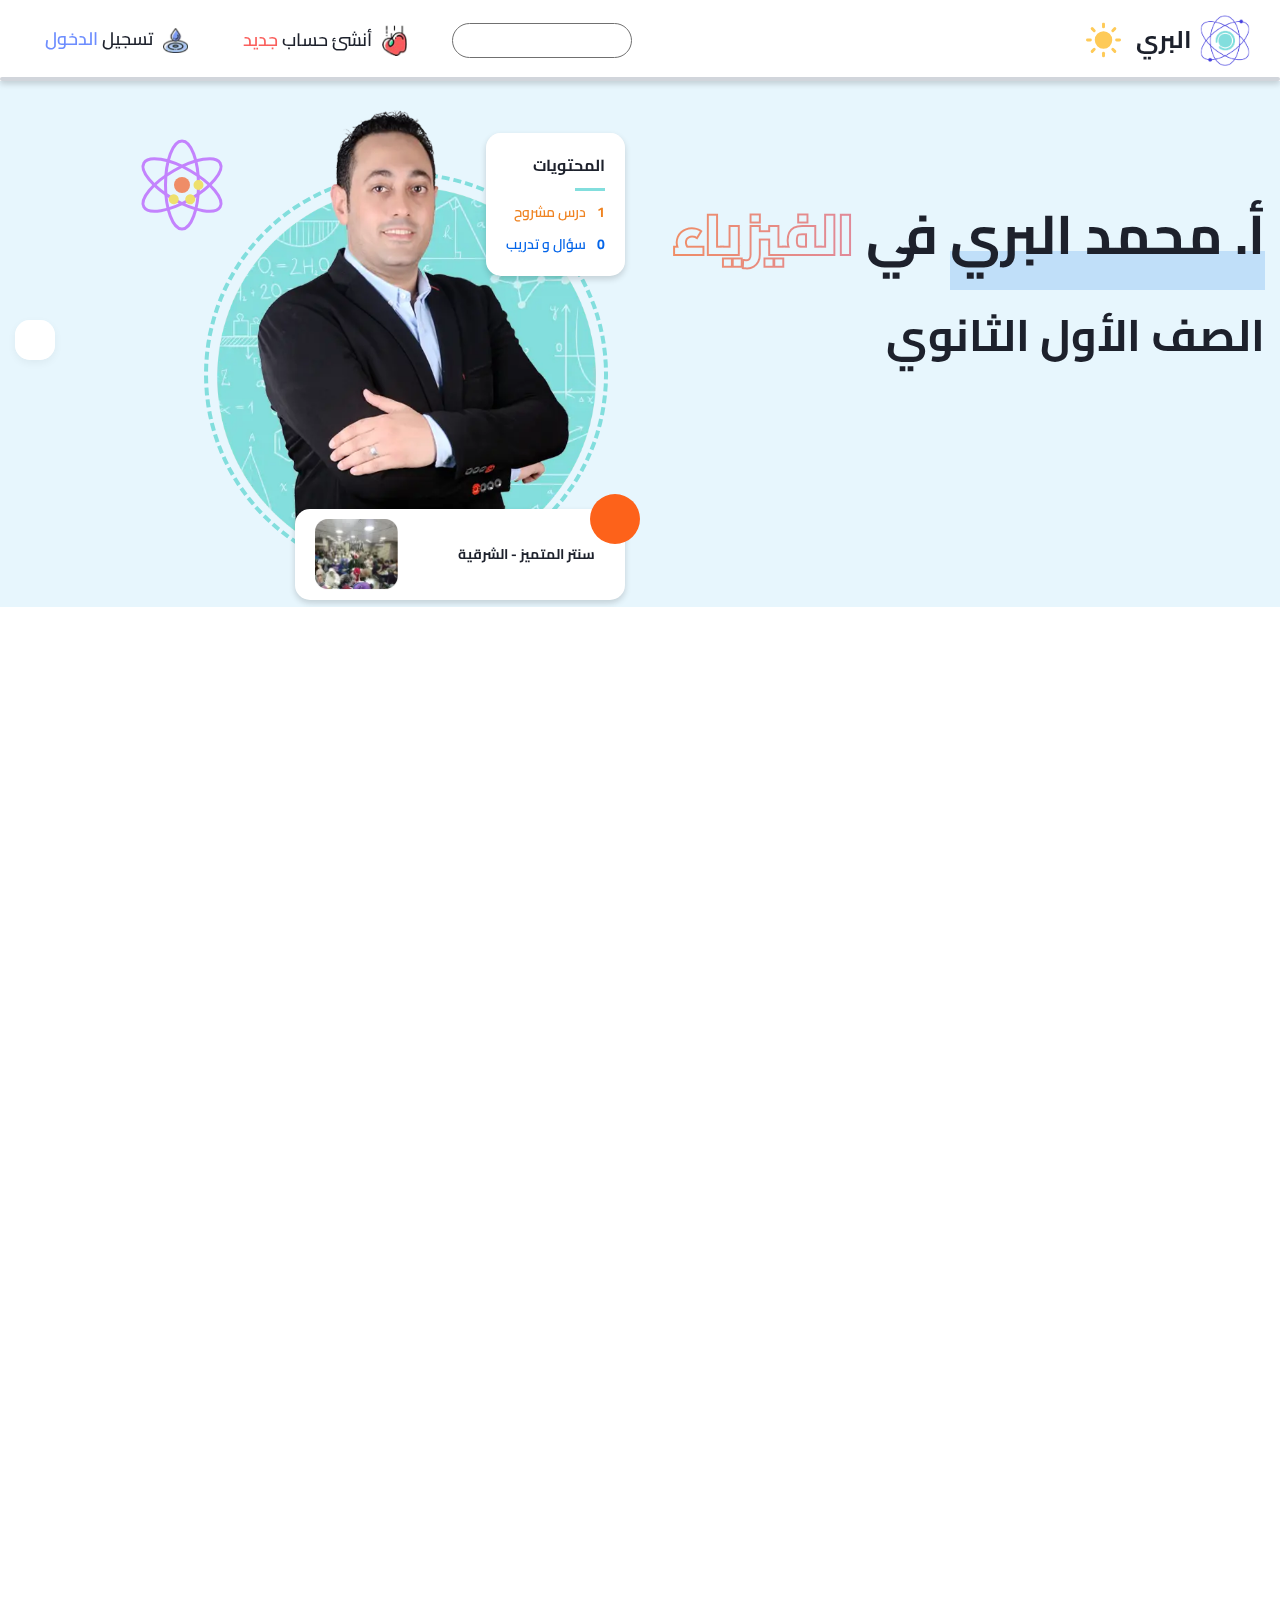
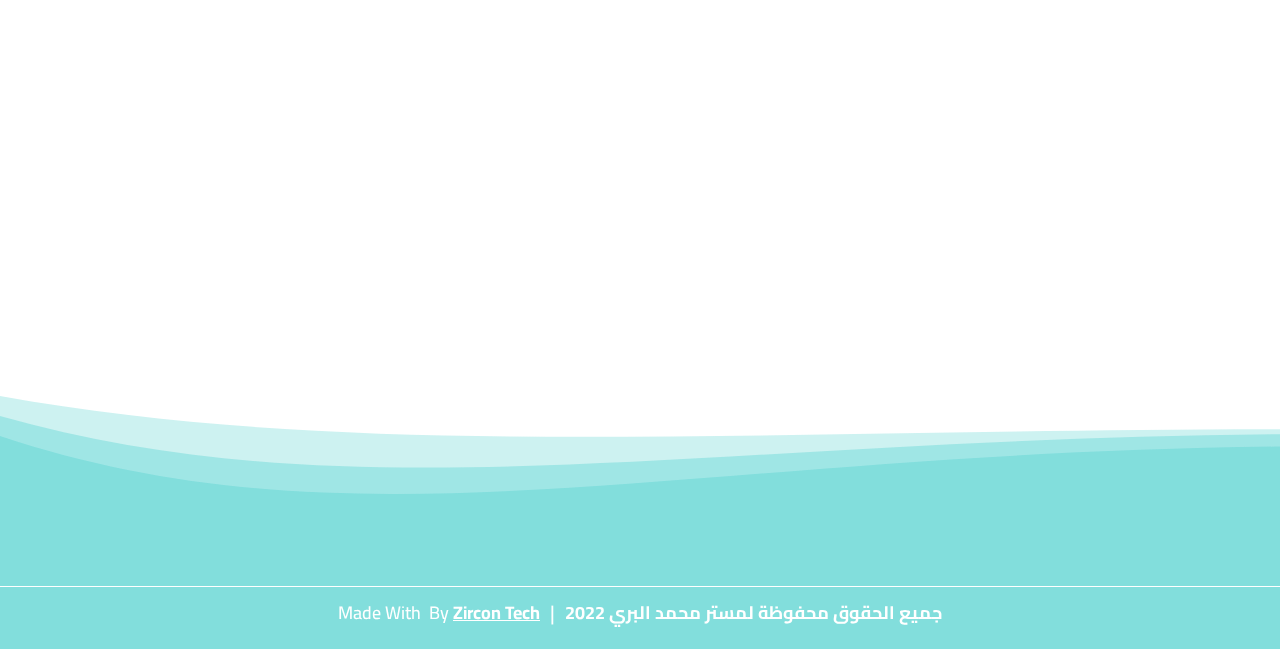
==== index.html @ 5af10a44 "Add files via upload" ====
<!DOCTYPE html>
<html lang="ar">


<!-- Mirrored from mr-elberry.com/ by HTTrack Website Copier/3.x [XR&CO'2014], Tue, 27 Feb 2024 19:10:31 GMT -->
<!-- Added by HTTrack --><meta http-equiv="content-type" content="text/html;charset=UTF-8" /><!-- /Added by HTTrack -->
<head>
    <meta name="csrf-token" content="D1FBYOeXcJg4wmIIkNykK0oqMP6Y32sp4OjneevO">
    <meta charset="UTF-8">
    <meta http-equiv="X-UA-Compatible" content="IE=edge">
        <meta name="keywords"
          content="أستاذ محمد البري, أ/ محمد البري, محمد البري, الصف الثالث الثانوي, الصف الثاني الثانوي, الصف الأول الثانوي, ثانوية عامة, فيزياء الثانوية عامة">
    <meta name="description" content="منصة أستاذ محمد البري لتدريس منهج الفيزياء للصفوف الثانوية العامة">
    <meta name="author" content="Developed and Designed By Zircon Tech 2022">
    <meta name="viewport" content="width=device-width, initial-scale=1.0">
    <link rel="apple-touch-icon" sizes="180x180" href="faveicon/apple-touch-icon.png">
    <link rel="icon" type="image/png" sizes="32x32" href="faveicon/favicon-32x32.png">
    <link rel="icon" type="image/png" sizes="16x16" href="faveicon/favicon-16x16.png">
    <link rel="manifest" href="faveicon/site.html">
    <title>أ/ محمد البري</title>


    <link href="https://fonts.googleapis.com/css2?family=Cairo:wght@300;400;500;600;700;900&amp;display=swap"
          rel="stylesheet">

    


    <link rel="stylesheet" href="css/bootstrap-rtl.min.css">
    <link rel="stylesheet" href="css/sal.css">
    <script>
    APP_URL = "index.html";
    ASSET_URL = "index.html"
</script>

        
    <link rel="stylesheet" href="css/swiper.bundle.min.css">
    
    <link rel="stylesheet" href="css/home.css" class="rel">
    <link rel="stylesheet" href="css/home-responsive.css" class="rel">

    <link rel="stylesheet" href="css/nav.css">


</head>

<body>
<input type="hidden" name="token" id="csrf_token" value="D1FBYOeXcJg4wmIIkNykK0oqMP6Y32sp4OjneevO">
<div class="preloader">
    <div class="atom">
        <div class="electron"></div>
        <div class="electron-alpha"></div>
        <div class="electron-omega"></div>
    </div>
</div>
<nav class="myNav">
    <div class="navProgress">
        <span class='navProgChild'></span>
    </div>
    <div class="customeContainer">
        <div class="right">
            <a href="index.html">
                <div class=" navAtom">
                    <img src="imgs/logoAtom.png" alt="">


                </div>
            </a>
            <a href="index.html">
                <div class="logoBrand">البري</div>
            </a>
            <div class="sunMoon">
                <div class="sun activeSvg">
                    <svg xmlns="http://www.w3.org/2000/svg" viewBox="0 0 24 24" fill="none" stroke="currentColor"
                        stroke-width="2" stroke-linecap="round" stroke-linejoin="round">
                        <circle fill="#FECA57" cx="12" cy="12" r="5" />
                        <g stroke="currentColor">
                            <line x1="12" y1="1" x2="12" y2="3" />
                            <line x1="12" y1="21" x2="12" y2="23" />
                            <line x1="4.22" y1="4.22" x2="5.64" y2="5.64" />
                            <line x1="18.36" y1="18.36" x2="19.78" y2="19.78" />
                            <line x1="1" y1="12" x2="3" y2="12" />
                            <line x1="21" y1="12" x2="23" y2="12" />
                            <line x1="4.22" y1="19.78" x2="5.64" y2="18.36" />
                            <line x1="18.36" y1="5.64" x2="19.78" y2="4.22" />
                        </g>
                    </svg>
                </div>
                <div class="moon">
                    <svg xmlns="http://www.w3.org/2000/svg" viewBox="0 0 24 24" fill="none" stroke="#4FB8E2"
                        stroke-width="2" stroke-linecap="round" stroke-linejoin="round">
                        <mask id="mask">
                            <rect x="0" y="0" width="100%" height="100%" fill="white" />
                            <circle cx="12" cy="4" r="9" fill="black" />
                        </mask>
                        <circle fill="#4FB8E2" cx="12" cy="12" r="9" mask="url(#mask)" />

                    </svg>
                </div>

            </div>
        </div>
        <div class='bigLeft '>
            <button class='toggleBarBtn'>
                <span class='topLine'></span>
                <span class='middleLine'></span>
                <span class='bottomLine'></span>

            </button>
            <div class="left ">
                                    <form class="search mainSearch" action="https://mr-elberry.com/search">
                        <input type="search" name="q" value="">
                        <span><i class="fa-solid fa-magnifying-glass"></i></span>
                    </form>
                    <div class="register">
                        <div class="signup">
                            <a href="register.html" class="regItem">
                                <span class="line"></span>
                                <span class="line"></span>
                                <span class="line"></span>
                                <span class="line"></span>
                                <span class="regIcon">
                                    <img src="imgs/apple.png" alt="">
                                </span>
                                <span class="regType">
                                    أنشئ حساب <span class='d-redColor'>جديد</span>
                                </span>
                            </a>
                        </div>
                        <div class="login">
                            <a href="login.html" class="regItem">
                                <span class="line"></span>
                                <span class="line"></span>
                                <span class="line"></span>
                                <span class="line"></span>
                                <span class="regIcon">
                                    <img src="imgs/drop.png" alt="">
                                </span>
                                <span class="regType">
                                    تسجيل <span class='d-blueColor'>الدخول</span>
                                </span>
                            </a>
                        </div>
                    </div>
                
            </div>
        </div>
    </div>
</nav>
<script>
    window.addEventListener("load", function() {
        setTimeout(function() {
            document.getElementsByClassName("preloader")[0].style.opacity = "0";
            document.getElementsByClassName("preloader")[0].style.zIndex = "-1";
        }, 0);
    });
</script>
    <header class="">
        <div class="container">
            <div class="row">
                <div class="col-lg-6 headerRightSide">
                    <div class="teacherContent ">
                        <h1 class="bigHeading" data-sal="slide-left" data-sal-delay="0" data-sal-easing="ease-out-back"
                            data-sal-duration="1800">
                            <span class="customeSquareLine t-name">أ. محمد البري</span>
                            في
                            <span class="headingSubject">الفيزياء</span>
                        </h1>
                        <div class="swiper headerGrdeSwiper" data-sal="slide-left" data-sal-delay="0"
                             data-sal-easing="ease-out-back" data-sal-duration="1800">
                            <div class="swiper-wrapper ">
                                                                    <div class="swiper-slide">
                                        <span class="headerGrade">الصف الأول الثانوي</span>
                                    </div>
                                                                    <div class="swiper-slide">
                                        <span class="headerGrade">الصف الثاني الثانوي</span>
                                    </div>
                                                                    <div class="swiper-slide">
                                        <span class="headerGrade">الصف الثالث الثانوي</span>
                                    </div>
                                                            </div>
                        </div>
                        <div class="headerIcons
                        " data-sal="slide-left" data-sal-delay="0"
                             data-sal-easing="ease-out-back" data-sal-duration="1800">
                            <a class="facebook" href='https://www.facebook.com/mohamedelberry2023/'><i
                                    class="fa-brands fa-facebook-f"></i></a>
                            <a class="youtube" href='https://youtube.com/channel/UCzcG54DUDzBqiJfXaJx9ocg'><i
                                    class="fa-brands fa-youtube"></i></a>
                            <a class="telegram" href='https://t.me/mrmohamedelberry'><i
                                    class="fa-brands fa-telegram"></i></a>
                        </div>
                    </div>
                </div>
                <div class="col-lg-6 headerLeftSide">
                    <div class="teacherAbout">
                        <div class="headerImage  " data-sal="slide-right" data-sal-delay="0"
                             data-sal-easing="ease-out-back"
                             data-sal-duration="1800">
                            <img class="ontop" src="imgs/elbirry.webp" alt="">
                        </div>
                        <div class="headerAtom  " data-sal="slide-right" data-sal-delay="0"
                             data-sal-easing="ease-out-back"
                             data-sal-duration="1800">
                            <div class="svg-container ">
                                <svg xmlns="http://www.w3.org/2000/svg" xmlns:xlink="http://www.w3.org/1999/xlink"
                                     class=' ' viewBox="50 50 300 300">
                                    <defs>
                                        <symbol id="e">
                                            <ellipse cx="200" cy="200" rx="33" ry="88"
                                                     fill="none" stroke="inherit"/>
                                        </symbol>
                                    </defs>
                                    <use id="orbit-1" xlink:href="#e"/>
                                    <use id="orbit-2" xlink:href="#e" transform="rotate(60 200 200)"/>
                                    <use id="orbit-3" xlink:href="#e" transform="rotate(120 200 200)"/>

                                    <use id="electron-1" xlink:href="#e"/>
                                    <use id="electron-2" xlink:href="#e" transform="rotate(60 200 200)"/>
                                    <use id="electron-3" xlink:href="#e" transform="rotate(120 200 200)"/>

                                    <circle id="nucleus" fill="#ef8d67" cx="200" cy="200" r="16"/>
                                </svg>
                            </div>
                        </div>
                        <div class="headerContents  " data-sal="slide-down" data-sal-delay="0"
                             data-sal-easing="ease-out-back" data-sal-duration="1800">

                            <h3 class="contentsHeading">المحتويات</h3>
                            <div class="headingLessonsParent">
                                <span class="numOfLesson contentNum">1</span>
                                <span>درس مشروح</span>
                            </div>
                            <div class="headingQuestionsParent">
                                <span class="numOfQuestion contentNum">0</span>
                                <span>سؤال و تدريب</span>
                            </div>
                        </div>
                        <div class="headerTestimonial" data-sal="slide-right" data-sal-delay="0"
                             data-sal-easing="ease-out-back" data-sal-duration="1800">
                            <div class="swiper headerTestimonialSwiper">
                                <div class="swiper-wrapper">
                                    
                                </div>
                            </div>
                        </div>
                        <div class="headerLocation  " data-sal="slide-right" data-sal-delay="0"
                             data-sal-easing="ease-out-back" data-sal-duration="1800">
                            <span class="h-l-icon">
                                <i class="fa-solid fa-map-location-dot"></i>
                            </span>
                            <div class="swiper headerLocationSwiper">
                                <div class="swiper-wrapper">
                                                                            
                                        <a class="h-l-item swiper-slide" href='#'>
                                            <div class="h-l-content">
                                                <h3 class="h-l-heading">سنتر المتميز -
                                                    الشرقية</h3>
                                            </div>
                                            <div class="h-l-image">
                                                <img src="imgs/center1.webp" alt="">
                                            </div>
                                        </a>
                                                                            
                                        <a class="h-l-item swiper-slide" href='#'>
                                            <div class="h-l-content">
                                                <h3 class="h-l-heading">سنتر الأوائل -
                                                    الشرقية</h3>
                                            </div>
                                            <div class="h-l-image">
                                                <img src="imgs/center1.webp" alt="">
                                            </div>
                                        </a>
                                                                            
                                        <a class="h-l-item swiper-slide" href='#'>
                                            <div class="h-l-content">
                                                <h3 class="h-l-heading">سنتر الأكاديمية -
                                                    الشرقية</h3>
                                            </div>
                                            <div class="h-l-image">
                                                <img src="imgs/center1.webp" alt="">
                                            </div>
                                        </a>
                                                                    </div>
                            </div>
                        </div>
                    </div>
                </div>
            </div>
        </div>
    </header>
    <div class="paper">
    </div>
    <section class="levels">
        <div class="container">
            <div class="row">
                <div class="col-md-4 col-sm-6 levelItemParent">
                    <a class="levelItem  " href="subjects/subject10.html">
                        <div class="l-image  " data-sal="slide-left" data-sal-delay="0" data-sal-easing="ease-out-back"
                             data-sal-duration="1800">
                            <img src="imgs/physics1.webp" class='' alt="">
                        </div>
                        <div class="l-content " data-sal="slide-left" data-sal-delay="0" data-sal-easing="ease-out-back"
                             data-sal-duration="1800">
                            <h4>الصف <span class="d-redColor">الأول الثانوي</span></h4>
                        </div>
                    </a>
                </div>
                <div class="col-md-4 col-sm-6 levelItemParent">
                    <a class="levelItem " href="subjects/subject11.html">
                        <div class="l-image " data-sal="slide-right" data-sal-delay="0" data-sal-easing="ease-out-back"
                             data-sal-duration="1800">
                            <img src="imgs/physics2.webp" class='' alt="">
                        </div>
                        <div class="l-content " data-sal="slide-left" data-sal-delay="0" data-sal-easing="ease-out-back"
                             data-sal-duration="1800">
                            <h4>الصف <span class="d-blueColor">الثاني الثانوي</span></h4>
                        </div>
                    </a>
                </div>
                <div class="col-md-4 col-sm-6 levelItemParent">
                    <a class="levelItem  " href="subjects/subject12.html">
                        <div class="l-image " data-sal="slide-left" data-sal-delay="0" data-sal-easing="ease-out-back"
                             data-sal-duration="1800">
                            <img src="imgs/physics3.webp" class='' alt="">
                        </div>
                        <div class="l-content " data-sal="slide-left" data-sal-delay="0" data-sal-easing="ease-out-back"
                             data-sal-duration="1800">
                            <h4>الصف <span class="d-yellowColor">الثالث الثانوي</span></h4>
                        </div>
                    </a>
                </div>
            </div>
        </div>
    </section>
    <div class="paper2">
    </div>
    <section class="latestMonths">
        <div class="container">
            <div class="monthsHeading  ">
                <h2 class="customeSquareLine" data-sal="slide-up" data-sal-delay="0" data-sal-easing="ease-out-back"
                    data-sal-duration="1800">أخر الشهور لجميع المراحل</h2>
                <p class="monthsText" data-sal="slide-up" data-sal-delay="0" data-sal-easing="ease-out-up"
                   data-sal-duration="1800">جميع الأشهر الدراسية لمراحل الثانوية العامة</p>
            </div>
            <div class="row text-center" style='overflow:hidden'>
                                                                                                        <div class="col-lg-3 col-sm-6  _fromRight" data-sal="fade"
                                 data-sal-delay="0" data-sal-easing="ease-out-back" data-sal-duration="1800">
                                <a class="latestCard grade3"
                                   href='lectures/albab-alaol.html'>
                                    <div class="cardGrade">
                                        الصف الثالث الثانوي
                                    </div>
                                    <div class="image">
                                        <img src="storage/ahmedaymantarboush/lectures/3RqNoPhuQ6VzhZanzuaDVOChHaeRTM1QIDwnYXG2.png" alt="">
                                    </div>
                                    <div class="content">
                                        <div class="lessonsCount">
                                            <span class='cardIcon'><i class="fa-solid fa-book"></i></span>
                                            <span class='cardLessonsCount'>0 درس</span>
                                        </div>
                                        <h3 class="monthName">الباب الاول</h3>
                                        <div class="details">
                                            <div class="detailItem">
                                                <span class='cardPrice'>100</span>
                                                <span>ج.م</span>
                                            </div>
                                            <div class="detailItem users">
                                                <span><i class="fa-solid fa-user"></i></span>
                                                <span>0</span>
                                            </div>
                                        </div>
                                    </div>
                                </a>
                            </div>
                                                                                                <div class="col-lg-3 col-sm-6  _fromDown" data-sal="fade"
                                 data-sal-delay="0" data-sal-easing="ease-out-back" data-sal-duration="1800">
                                <a class="latestCard grade1"
                                   href='lectures/fydyo-tasysy-lgmyaa-alsfof-alaol-althanoy-althoylat-alsygh-almaayary.html'>
                                    <div class="cardGrade">
                                        الصف الأول الثانوي
                                    </div>
                                    <div class="image">
                                        <img src="admin/assets/imgs/lecture-holder.png" alt="">
                                    </div>
                                    <div class="content">
                                        <div class="lessonsCount">
                                            <span class='cardIcon'><i class="fa-solid fa-book"></i></span>
                                            <span class='cardLessonsCount'>0 درس</span>
                                        </div>
                                        <h3 class="monthName">فيديو تأسيسي لجميع الصفوف</h3>
                                        <div class="details">
                                            <div class="detailItem">
                                                <span class='cardPrice'>0</span>
                                                <span>ج.م</span>
                                            </div>
                                            <div class="detailItem users">
                                                <span><i class="fa-solid fa-user"></i></span>
                                                <span>12</span>
                                            </div>
                                        </div>
                                    </div>
                                </a>
                            </div>
                                                                                                <div class="col-lg-3 col-sm-6  _fromUp" data-sal="fade"
                                 data-sal-delay="0" data-sal-easing="ease-out-back" data-sal-duration="1800">
                                <a class="latestCard grade1"
                                   href='lectures/shrh-aldrs-alaol-alkyas-alfyzyayy-alkyas-alfyzyayy-althoylat-alsygh-almaayary.html'>
                                    <div class="cardGrade">
                                        الصف الأول الثانوي
                                    </div>
                                    <div class="image">
                                        <img src="admin/assets/imgs/lecture-holder.png" alt="">
                                    </div>
                                    <div class="content">
                                        <div class="lessonsCount">
                                            <span class='cardIcon'><i class="fa-solid fa-book"></i></span>
                                            <span class='cardLessonsCount'>0 درس</span>
                                        </div>
                                        <h3 class="monthName">شرح الدرس الأول (القياس الفيزيائي)</h3>
                                        <div class="details">
                                            <div class="detailItem">
                                                <span class='cardPrice'>0</span>
                                                <span>ج.م</span>
                                            </div>
                                            <div class="detailItem users">
                                                <span><i class="fa-solid fa-user"></i></span>
                                                <span>5</span>
                                            </div>
                                        </div>
                                    </div>
                                </a>
                            </div>
                                                                                                <div class="col-lg-3 col-sm-6  _fromLeft" data-sal="fade"
                                 data-sal-delay="0" data-sal-easing="ease-out-back" data-sal-duration="1800">
                                <a class="latestCard grade1"
                                   href='lectures/hl-shhr-aghsts-mn-ktab-thyta-fy-alfyzyaaa-albry-alfyzyaaa-bbsat-adoat-alkyas-ohdat-alkyas-alkmyat-al.html'>
                                    <div class="cardGrade">
                                        الصف الأول الثانوي
                                    </div>
                                    <div class="image">
                                        <img src="admin/assets/imgs/lecture-holder.png" alt="">
                                    </div>
                                    <div class="content">
                                        <div class="lessonsCount">
                                            <span class='cardIcon'><i class="fa-solid fa-book"></i></span>
                                            <span class='cardLessonsCount'>1 درس</span>
                                        </div>
                                        <h3 class="monthName">حل شهر أغسطس من كتاب ثيتا في الفيزياء</h3>
                                        <div class="details">
                                            <div class="detailItem">
                                                <span class='cardPrice'>0</span>
                                                <span>ج.م</span>
                                            </div>
                                            <div class="detailItem users">
                                                <span><i class="fa-solid fa-user"></i></span>
                                                <span>5</span>
                                            </div>
                                        </div>
                                    </div>
                                </a>
                            </div>
                                                                        </div>
        </div>
    </section>

<footer class=' '>
    <div class="waves wave1">
        <svg width="100%" height="290px" fill="none" version="1.1" xmlns="http://www.w3.org/2000/svg">
            <linearGradient id="grad1" x1="0%" y1="0%" x2="100%" y2="0%">


            </linearGradient>
            <path fill="rgba(130,222,221)" d="
          M0 67
          C 273,183
            822,-40
            1920.00,106

          V 359
          H 0
          V 67
          Z">
                <animate repeatCount="indefinite" fill="url(#grad1)" attributeName="d" dur="15s" attributeType="XML"
                         values="
            M0 77
            C 473,283
              822,-40
              1920,116

            V 359
            H 0
            V 67
            Z;

            M0 77
            C 473,-40
              1222,283
              1920,136

            V 359
            H 0
            V 67
            Z;

            M0 77
            C 973,260
              1722,-53
              1920,120

            V 359
            H 0
            V 67
            Z;

            M0 77
            C 473,283
              822,-40
              1920,116

            V 359
            H 0
            V 67
            Z
            ">
                </animate>
            </path>
        </svg>
    </div>
    <div class="waves wave2">
        <svg width="100%" height="310px" fill="none" version="1.1" xmlns="http://www.w3.org/2000/svg">
            <linearGradient id="grad1" x1="0%" y1="0%" x2="100%" y2="0%">

            </linearGradient>
            <path fill="rgba(130,222,221,.6)" d="
          M0 67
          C 273,183
            822,-40
            1920.00,106

          V 359
          H 0
          V 67
          Z">
                <animate repeatCount="indefinite" fill="url(#grad1)" attributeName="d" dur="10s" attributeType="XML"
                         values="
            M0 77
            C 473,283
              822,-40
              1920,116

            V 359
            H 0
            V 67
            Z;

            M0 77
            C 473,-40
              1222,283
              1920,136

            V 359
            H 0
            V 67
            Z;

            M0 77
            C 973,260
              1722,-53
              1920,120

            V 359
            H 0
            V 67
            Z;

            M0 77
            C 473,283
              822,-40
              1920,116

            V 359
            H 0
            V 67
            Z
            ">
                </animate>
            </path>
        </svg>
    </div>
    <div class="waves wave2">
        <svg width="100%" height="330px" fill="none" version="1.1" xmlns="http://www.w3.org/2000/svg">
            <linearGradient id="grad1" x1="0%" y1="0%" x2="100%" y2="0%">

            </linearGradient>
            <path fill="rgba(130,222,221,.4)" d="
          M0 67
          C 273,183
            822,-40
            1920.00,106

          V 359
          H 0
          V 67
          Z">
                <animate repeatCount="indefinite" fill="url(#grad1)" attributeName="d" dur="6s" attributeType="XML"
                         values="
            M0 77
            C 473,283
              822,-40
              1920,116

            V 359
            H 0
            V 67
            Z;

            M0 77
            C 473,-40
              1222,283
              1920,136

            V 359
            H 0
            V 67
            Z;

            M0 77
            C 973,260
              1722,-53
              1920,120

            V 359
            H 0
            V 67
            Z;

            M0 77
            C 473,283
              822,-40
              1920,116

            V 359
            H 0
            V 67
            Z
            ">
                </animate>
            </path>
        </svg>
    </div>

    <div class='ontop' style='display: flex;
              flex-direction: column;
             align-items: center;'>
        <div class="footerIcon">
            <a class="facebook" href='https://www.facebook.com/mohamedelberry2023/'><i
                    class="fa-brands fa-facebook-f"></i></a>
            <a class="youtube" href='https://youtube.com/channel/UCzcG54DUDzBqiJfXaJx9ocg'><i
                    class="fa-brands fa-youtube"></i></a>
            <a class="telegram" href='https://t.me/mrmohamedelberry'><i class="fa-brands fa-telegram"></i></a>
        </div>
        <div class="copyRight">
            <div class='crParent'>
                <p class='crTeacher'>جميع الحقوق محفوظة لمستر محمد البري 2022</p>
                <span class='space'>|</span>
                <p style='direction:ltr'>
                    Made with
                    <span class='heart'><i class="fa-solid fa-heart"></i></span>
                    By
                    <a href="https://www.facebook.com/Zircon-EG-101399962387593">Zircon Tech</a>
                </p>
            </div>
        </div>
    </div>

</footer>


<script src="../cdnjs.cloudflare.com/ajax/libs/font-awesome/6.2.0/js/all.min.js"
        integrity="sha512-naukR7I+Nk6gp7p5TMA4ycgfxaZBJ7MO5iC3Fp6ySQyKFHOGfpkSZkYVWV5R7u7cfAicxanwYQ5D1e17EfJcMA=="
        crossorigin="anonymous" referrerpolicy="no-referrer"></script>



<script src="js/jquery.min.js"></script>
<script src="js/bootstrap.bundle.min.js"></script>
<script src="js/sal.js"></script>

<script src="../cdnjs.cloudflare.com/ajax/libs/velocity/2.0.6/velocity.min.js"
        integrity="sha512-+VS2+Nl1Qit71a/lbncmVsWOZ0BmPDkopw5sXAS2W+OfeceCEd9OGTQWjgVgP5QaMV4ddqOIW9XLW7UVFzkMAw=="
        crossorigin="anonymous" referrerpolicy="no-referrer"></script>
    
    <script src="js/swiper.bundle.min.js"></script>
    
    <script src="js/home.js"></script>
<script>
    $(document).ready(function () {
        // $('body').bind('cut copy paste', function(e) {
        //     e.preventDefault();
        // })
        $("body").on("contextmenu", function (e) {
            return false;
        })
        document.onkeydown = function (e) {
            if (event.keyCode == 123) {
                return false;
            }
            if (e.ctrlKey && e.shiftKey && e.keyCode == 'I'.charCodeAt(0)) {
                return false;
            }
            if (e.ctrlKey && e.shiftKey && e.keyCode == 'C'.charCodeAt(0)) {
                return false;
            }
            if (e.ctrlKey && e.shiftKey && e.keyCode == 'J'.charCodeAt(0)) {
                return false;
            }
            if (e.ctrlKey && e.keyCode == 'U'.charCodeAt(0)) {
                return false;
            }
        }
    })
</script>
</body>

<script>'undefined'=== typeof _trfq || (window._trfq = []);'undefined'=== typeof _trfd && (window._trfd=[]),_trfd.push({'tccl.baseHost':'secureserver.net'},{'ap':'cpsh-oh'},{'server':'p3plzcpnl460722'},{'dcenter':'p3'},{'cp_id':'8873530'},{'cp_cache':''},{'cp_cl':'6'}) // Monitoring performance to make your website faster. If you want to opt-out, please contact web hosting support.</script><script src='../img1.wsimg.com/signals/js/clients/scc-c2/scc-c2.min.js'></script>
<!-- Mirrored from mr-elberry.com/ by HTTrack Website Copier/3.x [XR&CO'2014], Tue, 27 Feb 2024 19:10:42 GMT -->
</html>
---- css/sal.css ----
[data-sal] {
    transition-delay: 0s;
    transition-delay: var(--sal-delay, 0s);
    transition-duration: 0.2s;
    transition-duration: var(--sal-duration, 0.2s);
    transition-timing-function: ease;
    transition-timing-function: var(--sal-easing, ease);
}

[data-sal][data-sal-duration="200"] {
    transition-duration: 0.2s;
}

[data-sal][data-sal-duration="250"] {
    transition-duration: 0.25s;
}

[data-sal][data-sal-duration="300"] {
    transition-duration: 0.3s;
}

[data-sal][data-sal-duration="350"] {
    transition-duration: 0.35s;
}

[data-sal][data-sal-duration="400"] {
    transition-duration: 0.4s;
}

[data-sal][data-sal-duration="450"] {
    transition-duration: 0.45s;
}

[data-sal][data-sal-duration="500"] {
    transition-duration: 0.5s;
}

[data-sal][data-sal-duration="550"] {
    transition-duration: 0.55s;
}

[data-sal][data-sal-duration="600"] {
    transition-duration: 0.6s;
}

[data-sal][data-sal-duration="650"] {
    transition-duration: 0.65s;
}

[data-sal][data-sal-duration="700"] {
    transition-duration: 0.7s;
}

[data-sal][data-sal-duration="750"] {
    transition-duration: 0.75s;
}

[data-sal][data-sal-duration="800"] {
    transition-duration: 0.8s;
}

[data-sal][data-sal-duration="850"] {
    transition-duration: 0.85s;
}

[data-sal][data-sal-duration="900"] {
    transition-duration: 0.9s;
}

[data-sal][data-sal-duration="950"] {
    transition-duration: 0.95s;
}

[data-sal][data-sal-duration="1000"] {
    transition-duration: 1s;
}

[data-sal][data-sal-duration="1050"] {
    transition-duration: 1.05s;
}

[data-sal][data-sal-duration="1100"] {
    transition-duration: 1.1s;
}

[data-sal][data-sal-duration="1150"] {
    transition-duration: 1.15s;
}

[data-sal][data-sal-duration="1200"] {
    transition-duration: 1.2s;
}

[data-sal][data-sal-duration="1250"] {
    transition-duration: 1.25s;
}

[data-sal][data-sal-duration="1300"] {
    transition-duration: 1.3s;
}

[data-sal][data-sal-duration="1350"] {
    transition-duration: 1.35s;
}

[data-sal][data-sal-duration="1400"] {
    transition-duration: 1.4s;
}

[data-sal][data-sal-duration="1450"] {
    transition-duration: 1.45s;
}

[data-sal][data-sal-duration="1500"] {
    transition-duration: 1.5s;
}

[data-sal][data-sal-duration="1550"] {
    transition-duration: 1.55s;
}

[data-sal][data-sal-duration="1600"] {
    transition-duration: 1.6s;
}

[data-sal][data-sal-duration="1650"] {
    transition-duration: 1.65s;
}

[data-sal][data-sal-duration="1700"] {
    transition-duration: 1.7s;
}

[data-sal][data-sal-duration="1750"] {
    transition-duration: 1.75s;
}

[data-sal][data-sal-duration="1800"] {
    transition-duration: 1.8s;
}

[data-sal][data-sal-duration="1850"] {
    transition-duration: 1.85s;
}

[data-sal][data-sal-duration="1900"] {
    transition-duration: 1.9s;
}

[data-sal][data-sal-duration="1950"] {
    transition-duration: 1.95s;
}

[data-sal][data-sal-duration="2000"] {
    transition-duration: 2s;
}

[data-sal][data-sal-delay="50"] {
    transition-delay: 0.05s;
}

[data-sal][data-sal-delay="100"] {
    transition-delay: 0.1s;
}

[data-sal][data-sal-delay="150"] {
    transition-delay: 0.15s;
}

[data-sal][data-sal-delay="200"] {
    transition-delay: 0.2s;
}

[data-sal][data-sal-delay="250"] {
    transition-delay: 0.25s;
}

[data-sal][data-sal-delay="300"] {
    transition-delay: 0.3s;
}

[data-sal][data-sal-delay="350"] {
    transition-delay: 0.35s;
}

[data-sal][data-sal-delay="400"] {
    transition-delay: 0.4s;
}

[data-sal][data-sal-delay="450"] {
    transition-delay: 0.45s;
}

[data-sal][data-sal-delay="500"] {
    transition-delay: 0.5s;
}

[data-sal][data-sal-delay="550"] {
    transition-delay: 0.55s;
}

[data-sal][data-sal-delay="600"] {
    transition-delay: 0.6s;
}

[data-sal][data-sal-delay="650"] {
    transition-delay: 0.65s;
}

[data-sal][data-sal-delay="700"] {
    transition-delay: 0.7s;
}

[data-sal][data-sal-delay="750"] {
    transition-delay: 0.75s;
}

[data-sal][data-sal-delay="800"] {
    transition-delay: 0.8s;
}

[data-sal][data-sal-delay="850"] {
    transition-delay: 0.85s;
}

[data-sal][data-sal-delay="900"] {
    transition-delay: 0.9s;
}

[data-sal][data-sal-delay="950"] {
    transition-delay: 0.95s;
}

[data-sal][data-sal-delay="1000"] {
    transition-delay: 1s;
}

[data-sal][data-sal-easing="linear"] {
    transition-timing-function: linear;
}

[data-sal][data-sal-easing="ease"] {
    transition-timing-function: ease;
}

[data-sal][data-sal-easing="ease-in"] {
    transition-timing-function: ease-in;
}

[data-sal][data-sal-easing="ease-out"] {
    transition-timing-function: ease-out;
}

[data-sal][data-sal-easing="ease-in-out"] {
    transition-timing-function: ease-in-out;
}

[data-sal][data-sal-easing="ease-in-cubic"] {
    transition-timing-function: cubic-bezier(0.55, 0.055, 0.675, 0.19);
}

[data-sal][data-sal-easing="ease-out-cubic"] {
    transition-timing-function: cubic-bezier(0.215, 0.61, 0.355, 1);
}

[data-sal][data-sal-easing="ease-in-out-cubic"] {
    transition-timing-function: cubic-bezier(0.645, 0.045, 0.355, 1);
}

[data-sal][data-sal-easing="ease-in-circ"] {
    transition-timing-function: cubic-bezier(0.6, 0.04, 0.98, 0.335);
}

[data-sal][data-sal-easing="ease-out-circ"] {
    transition-timing-function: cubic-bezier(0.075, 0.82, 0.165, 1);
}

[data-sal][data-sal-easing="ease-in-out-circ"] {
    transition-timing-function: cubic-bezier(0.785, 0.135, 0.15, 0.86);
}

[data-sal][data-sal-easing="ease-in-expo"] {
    transition-timing-function: cubic-bezier(0.95, 0.05, 0.795, 0.035);
}

[data-sal][data-sal-easing="ease-out-expo"] {
    transition-timing-function: cubic-bezier(0.19, 1, 0.22, 1);
}

[data-sal][data-sal-easing="ease-in-out-expo"] {
    transition-timing-function: cubic-bezier(1, 0, 0, 1);
}

[data-sal][data-sal-easing="ease-in-quad"] {
    transition-timing-function: cubic-bezier(0.55, 0.085, 0.68, 0.53);
}

[data-sal][data-sal-easing="ease-out-quad"] {
    transition-timing-function: cubic-bezier(0.25, 0.46, 0.45, 0.94);
}

[data-sal][data-sal-easing="ease-in-out-quad"] {
    transition-timing-function: cubic-bezier(0.455, 0.03, 0.515, 0.955);
}

[data-sal][data-sal-easing="ease-in-quart"] {
    transition-timing-function: cubic-bezier(0.895, 0.03, 0.685, 0.22);
}

[data-sal][data-sal-easing="ease-out-quart"] {
    transition-timing-function: cubic-bezier(0.165, 0.84, 0.44, 1);
}

[data-sal][data-sal-easing="ease-in-out-quart"] {
    transition-timing-function: cubic-bezier(0.77, 0, 0.175, 1);
}

[data-sal][data-sal-easing="ease-in-quint"] {
    transition-timing-function: cubic-bezier(0.755, 0.05, 0.855, 0.06);
}

[data-sal][data-sal-easing="ease-out-quint"] {
    transition-timing-function: cubic-bezier(0.23, 1, 0.32, 1);
}

[data-sal][data-sal-easing="ease-in-out-quint"] {
    transition-timing-function: cubic-bezier(0.86, 0, 0.07, 1);
}

[data-sal][data-sal-easing="ease-in-sine"] {
    transition-timing-function: cubic-bezier(0.47, 0, 0.745, 0.715);
}

[data-sal][data-sal-easing="ease-out-sine"] {
    transition-timing-function: cubic-bezier(0.39, 0.575, 0.565, 1);
}

[data-sal][data-sal-easing="ease-in-out-sine"] {
    transition-timing-function: cubic-bezier(0.445, 0.05, 0.55, 0.95);
}

[data-sal][data-sal-easing="ease-in-back"] {
    transition-timing-function: cubic-bezier(0.6, -0.28, 0.735, 0.045);
}

[data-sal][data-sal-easing="ease-out-back"] {
    transition-timing-function: cubic-bezier(0.175, 0.885, 0.32, 1.275);
}

[data-sal][data-sal-easing="ease-in-out-back"] {
    transition-timing-function: cubic-bezier(0.68, -0.55, 0.265, 1.55);
}

[data-sal|="fade"] {
    opacity: 0;
    transition-property: opacity;
}

[data-sal|="fade"].sal-animate,
body.sal-disabled [data-sal|="fade"] {
    opacity: 1;
}

[data-sal|="slide"] {
    opacity: 0;
    transition-property: opacity, transform;
}

[data-sal="slide-up"] {
    transform: translateY(70px);
}

[data-sal="slide-down"] {
    transform: translateY(-70px);
}

[data-sal="slide-left"] {
    transform: translateX(70px);
}

[data-sal="slide-right"] {
    transform: translateX(-70px);
}

[data-sal|="slide"].sal-animate,
body.sal-disabled [data-sal|="slide"] {
    opacity: 1;
    transform: none;
}

[data-sal|="zoom"] {
    opacity: 0;
    transition-property: opacity, transform;
}

[data-sal="zoom-in"] {
    transform: scale(0.5);
}

[data-sal="zoom-out"] {
    transform: scale(1.1);
}

[data-sal|="zoom"].sal-animate,
body.sal-disabled [data-sal|="zoom"] {
    opacity: 1;
    transform: none;
}

[data-sal|="flip"] {
    -webkit-backface-visibility: hidden;
    backface-visibility: hidden;
    transition-property: transform;
}

[data-sal="flip-left"] {
    transform: perspective(2000px) rotateY(-91deg);
}

[data-sal="flip-right"] {
    transform: perspective(2000px) rotateY(91deg);
}

[data-sal="flip-up"] {
    transform: perspective(2000px) rotateX(-91deg);
}

[data-sal="flip-down"] {
    transform: perspective(2000px) rotateX(91deg);
}

[data-sal|="flip"].sal-animate,
body.sal-disabled [data-sal|="flip"] {
    transform: none;
}
---- css/home.css ----
/*************[start global system]******************/
/*
--- 01 TYPOGRAPHY SYSTEM

- Font sizes (px)
10 / 12 / 14 / 16 / 18 / 20 / 24 / 30 / 36 / 44 / 52 / 62 / 74 / 86 / 98

- Font weights
Default: 400
Medium: 500
Semi-bold: 600
Bold: 700


--- 07 WHITESPACE

- Spacing system (px)
2 / 4 / 8 / 12 / 16 / 24 / 32 / 48 / 64 / 80 / 96 / 128
*/
.gs_reveal {
    opacity: 0;
    visibility: hidden;
    will-change: transform, opacity;
}

:root {
    --d-red-color: #fa5f5c;
    --d-blue-color: #6d8dfe;
    --d-yellow-color: #fcd34d;
    --l-red-color: #ff7675;
    --l-blue-color: #71bdfc;
    --green-color: #82dedd;
    --main-bg: #e7f6fd;
    --second-bg: #fff;
    --font-dark: #1d212c;
    --font-light: #959595;
    --shadow: rgba(0, 0, 0, 0.16) 0px 3px 6px;
}

* {
    margin: 0;
    padding: 0;
    -webkit-box-sizing: border-box;
    box-sizing: border-box;
    outline: none;
    list-style: none;
    word-wrap: break-word;

    text-transform: capitalize;

    font-family: "cairo";
}

html {
    /* font-size: 10px; */
    /* 10px / 16px = 0.625 = 62.5% */
    /* Percentage of user's browser font-size setting */
    font-size: 62.5%;
}

body {
    line-height: 1.6;
    font-weight: 500;
    font-size: 14px;
    text-transform: capitalize;
    color: var(--font-dark);
    background: var(--second-bg);
    overflow-x: hidden;
    transition: 0.4s all ease;
    margin: 0 auto;
}

::-moz-selection {
    background-color: var(--main-color);
    color: #fff;
    text-shadow: none;
}

::selection {
    background-color: var(--d-yellow-color);

    color: #fff;
    text-shadow: none;
}

h1,
h2,
h3,
h4,
h5,
h6 {
    margin: 0;
    line-height: 1.6;

    padding: 0;
    color: var(--font-dark);
}

p {
    color: var(--p-color);
    font-size: 14px;
    font-weight: 500;
    line-height: 1.6;
    margin: 0;
}

img {
    width: 100%;
    height: auto;
    object-fit: cover;
    object-position: bottom;
}

ul {
    margin: 0;
}

span,
a,
a:hover {
    display: inline-block;
    text-decoration: none;
    color: inherit;
}

.section-padding {
    padding: 8rem 0;
}

.ontop {
    position: relative;
    z-index: 4;
}

.position-re {
    position: relative;
}

.bg-img {
    background-size: cover;
    background-repeat: no-repeat;
}

.bg-fixed {
    background-attachment: fixed;
}

.d-redColor {
    color: var(--d-red-color);
    font-weight: 600;
}

.d-blueColor {
    color: var(--d-blue-color);
    font-weight: 600;
}

.d-yellowColor {
    color: var(--d-yellow-color);
    font-weight: 600;
}

.l-redColor {
    color: var(--l-red-color);
}

.l-blueColor {
    color: var(--l-blue-color);
}

.customeSquareLine {
    position: relative;
    z-index: 3;
}

.customeSquareLine::after {
    content: "";
    position: absolute;
    bottom: 0;
    left: 0;
    width: 100%;
    background-color: #c0dff9;
    height: 40%;
    z-index: -1;
}

.grade1 .cardGrade {
    background: var(--d-red-color);
}

.grade2 .cardGrade {
    background: var(--d-blue-color);
}

.grade3 .cardGrade {
    background: var(--d-yellow-color);
}

.grade1 .priceCourse {
    color: var(--d-red-color);
}

.grade2 .priceCourse {
    color: var(--d-blue-color);
}

.grade3 .priceCourse {
    color: var(--d-yellow-color);
}

/*********************************************
*********** start navbar ********************
*******************************************/
nav {
    background: var(--second-bg);
    padding: 1.5rem 3rem;
    position: fixed;
    width: 100%;
    box-shadow: var(--shadow);
    transition: 0.3s all ease;
    z-index: 999999;
}

.navProgress {
    position: absolute;
    bottom: 0;
    transition: 0.4s all ease;
    height: 4px;
    border-radius: 3rem;
    width: 100%;
    right: 0;
    background-color: #d1d5db;
}

.navProgress .navProgChild {
    height: 100%;
    background-color: var(--d-blue-color);
    position: absolute;
    bottom: 0;
    width: 0;
    border-radius: 3rem;
}

nav .customeContainer {
    display: flex;
    align-items: center;
    justify-content: space-between;
}

.right,
.left {
    display: flex;
    align-items: center;
}

.navAtom img {
    width: 50px;
}

.logoBrand {
    font-size: 2.4rem;
    margin: 0 0.8rem 0 1.5rem;
    color: var(--font-dark);
    font-weight: bold;
}

/*** light and dark svg ***/
.sun,
.moon {
    position: absolute;
    top: 50%;
    transform: translateY(-50%);
    cursor: pointer;
    opacity: 0;
    transition: 0.3s all ease;
}

.sun {
    z-index: 2;
    opacity: 1;
}

.dark .sun {
    opacity: 0;
    z-index: 1;
}

.sun svg {
    color: #feca57;
    width: 35px;
    transition: 0.3s all ease;
    transform: rotate(90deg);
}

.dark .sun svg {
    transform: rotate(0deg);
}

.dark .moon {
    opacity: 1;
    z-index: 2;
}

.moon svg {
    width: 35px;
    transform: rotate(180deg);
    transition: 0.3s all ease;
}

.dark .moon svg {
    transition: 0.3s all ease;
    transform: rotate(45deg);
}

/** search **/
.search {
    position: relative;
    width: 30%;
    margin-left: 3rem;
}

.search span {
    position: absolute;
    right: 1.5rem;
    top: 50%;
    transform: translateY(-50%);
    color: #b4b4b4;
}

.search input {
    width: 100%;
    padding: 0.5rem 3rem 0.5rem 1.5rem;
    border-radius: 3rem;
    border: 1px solid #707070;
    transition: 0.3s all ease;
    background: var(--second-bg);
    color: var(--font-dark);
}

.search input:focus {
    box-shadow: var(--shadow);
}

/*** register ***/
.left .register {
    display: flex;
}

.signup {
    margin-left: 2.5rem;
}

.regItem,
.regItem:hover {
    display: flex;
    align-items: center;
    font-size: 1.8rem;
}

.signup .regItem,
.login .regItem {
    padding: 0.8rem 1.5rem;
    font-weight: 600;
    transition: 0.3s all ease;

    position: relative;
}

.signup:hover .regItem,
.login:hover .regItem {
    transform: translateY(-0.5rem);
}

.signup .regIcon,
.login .regIcon {
    transition: 0.2s cubic-bezier(0.88, 0.58, 0.5, 2.72) all;
}

.signup:hover .regIcon,
.login:hover .regIcon {
    transform: translateY(-0.3rem) rotate(10deg);
}

.regIcon {
    margin-left: 1rem;
    width: 25px;
}

.line {
    position: absolute;

    background-color: transparent;
}

.signup .line {
    background-color: var(--d-red-color);
}

.login .line {
    background-color: var(--d-blue-color);
}

.regItem .line:nth-child(1) {
    left: 0;
    bottom: 0;
    height: 100%;
    width: 2px;
    transform: scaleY(0);
    transform-origin: top;
    transition: 0.3s transform ease;
}

.regItem:hover .line:nth-child(1) {
    transform: scaleY(1.0001);
    transform-origin: bottom;
}

.regItem .line:nth-child(2) {
    left: 0;
    bottom: 0;
    width: 100%;
    height: 2px;
    transform: scaleX(0);
    transform-origin: right;
    transition: 0.3s transform ease;
}

.regItem:hover .line:nth-child(2) {
    transform: scaleX(1.0001);
    transform-origin: left;
}

.regItem .line:nth-child(3) {
    left: 0;
    top: 0;
    width: 100%;
    height: 2px;
    transform: scaleX(0);
    transform-origin: right;
    transition: 0.3s transform ease;
    transition-delay: 0.3s;
}

.regItem:hover .line:nth-child(3) {
    transform: scaleX(1.0001);
    transform-origin: left;
    transition: 0.3s transform ease;
}

.regItem .line:nth-child(4) {
    right: 0;
    bottom: 0;
    height: 100%;
    width: 2px;
    transform: scaleY(0);
    transform-origin: top;
    transition: 0.3s transform ease;
}

.regItem:hover .line:nth-child(4) {
    transform: scaleY(1.0001);
    transform-origin: bottom;
    transition: 0.3s transform ease;
}

.toggleBarBtn {
    display: none;
}

/*****************************************
********** start header ******************
*****************************************/
header {
    background-color: var(--main-bg);
    padding: 11rem 0 3rem;
    overflow: hidden;
    transition: 0.3s all ease;
}

header .row {
    align-items: center;
}

.teacherContent {
    overflow: hidden;
}

.bigHeading {
    font-size: 5.4rem;
    font-weight: bold;
}

.t-name {
    padding-bottom: 1.2rem;
}

.headingSubject {
    background: linear-gradient(to right, #ef8d67, #c383fd);
    color: var(--main-bg);

    -webkit-background-clip: text;
    background-clip: text;
    -webkit-text-stroke: 4px transparent;
    animation: gradient 2s ease infinite;
    background-size: 300% 300%;
    stroke-linecap: round;
}

.headerGrdeSwiper {
    position: relative;
}

.headerGrdeSwiper::after {
    content: "";
    position: absolute;
    bottom: -5px;
    right: 0;
    z-index: 3;
    height: 10px;

    animation: line infinite 6s;
    background-color: var(--green-color);
}

@keyframes line {
    0%,
    100% {
        width: 0%;
    }
    50% {
        width: 60%;
    }
}

.headerGrdeSwiper .swiper-slide {
    /* background-color: var(--main-bg); */
    margin-top: 2rem;
}

.headerGrdeSwiper .swiper-slide span {
    transition: 0.3s all ease;
    opacity: 0;
    transform: translateY(15px);
    display: block;
}

.headerGrdeSwiper .swiper-slide-active span {
    opacity: 1;
    transform: translateY(-10px);
    transition-delay: 0.1s;
}

.headerGrade {
    font-size: 4.4rem;
    font-weight: 700;
}

/*
.regItem .line:nth-child(2) {
    left: 0;
    bottom: 0;
    width: 100%;
    height: 2px;
    transform: scaleX(0);
    transform-origin: right;
    transition: 0.3s transform ease;
}
.regItem:hover .line:nth-child(2) {
    transform: scaleX(1.0001);
    transform-origin: left;
}
*/
@keyframes gradient {
    0%,
    100% {
        background-position: 0% 50%;
    }
    50% {
        background-position: 100% 50%;
    }
}

.headerIcons {
    margin-top: 5rem;
    font-size: 4rem;
}

.headerIcons a {
    color: red;
    transition: 0.3s all ease;
    cursor: pointer;
}

.headerIcons a:nth-child(1) {
    color: var(--d-blue-color);
}

.headerIcons a:nth-child(2) {
    color: var(--d-red-color);
}

.headerIcons a:nth-child(3) {
    color: #a29bfe;
}

.headerIcons a:hover {
    transform: scale(1.1) rotate(15deg);
    color: #888;
}

.headerIcons a:not(:last-child) {
    margin-left: 1.5rem;
}

.teacherAbout {
    position: relative;
}

.headerImage {
    width: 65%;
    margin-right: 2rem;

    position: relative;
}

.headerImage::after {
    content: "";
    position: absolute;
    bottom: 0;
    left: -5px;
    /* width: 100%; */
    /* height: 80%; */
    padding: 50%;
    border: 4px dashed var(--green-color);
    border-radius: 50%;
    animation: moving 15s linear infinite;
}

@keyframes moving {
    0% {
        transform: rotate(0);
    }
    50% {
        transform: rotate(180deg);
    }
    100% {
        transform: rotate(360deg);
    }
}

/******* header Atom *********/
.headerAtom {
    position: absolute;
    top: 0;
    left: 15%;
    width: 15rem;
    z-index: 9;
}

.headerAtom .svg-container {
    width: 100%;
    height: 100%;
    max-width: 40em;
    position: absolute;
}

.headerAtom use[id*="orbit-"] {
    stroke-width: 6;
    stroke: #c383fd;
}

.headerAtom use[id*="electron-"] {
    stroke: #eee06c;
    stroke-width: 20;
    stroke-linecap: round;
    stroke-dasharray: 0.1 400; /* 400 is len of path of ellipse */
    stroke-dashoffset: 0;
}

/******* header Contents *********/
.headerContents {
    position: absolute;
    top: 5%;
    right: 0%;
    background: var(--second-bg);
    box-shadow: var(--shadow);
    padding: 2rem;
    border-radius: 1.5rem;
    backdrop-filter: saturate(180%) blur(10px) brightness(1.5);
    font-size: 1.4rem;
    z-index: 9;

    font-weight: 600;
}

.headerContents .contentsHeading {
    font-size: 1.6rem;
    margin-bottom: 1rem;
    font-weight: bold;
    position: relative;
    padding-bottom: 1.2rem;
}

.headerContents .contentsHeading:after {
    content: "";
    position: absolute;
    bottom: 0;
    right: 0;
    width: 30%;
    height: 3px;
    background-color: var(--green-color);
}

.headingLessonsParent {
    margin-bottom: 1rem;
    color: #ef8321;
}

.headingQuestionsParent {
    color: #0465e9;
}

.headerContents .contentNum {
    margin-left: 0.8rem;
    font-weight: bold;
}

/******* header testimonial *********/
.headerTestimonial {
    position: absolute;
    top: 45%;
    left: 0%;
    transform: translateY(-50%);
    background-color: rgba(255, 255, 255, 0.6);
    padding: 2rem 2rem;
    border-radius: 1.5rem;
    backdrop-filter: saturate(180%) blur(10px) brightness(1.3);
    z-index: 9;

    box-shadow: 0 3px 8px rgba(0, 0, 0, 0.05);
    max-width: 33rem;
}

.h-t-item {
    display: flex;
    align-items: center;
    justify-content: space-between;
}

.h-t-content {
    width: 70%;
}

.h-t-heading {
    color: #c383fd;
    font-weight: bold;
    margin-bottom: 1rem;
    font-size: 1.6rem;
}

.h-t-text {
    font-size: 13px;
    font-weight: 600;
}

.h-t-image {
    width: 70px;
    height: 70px;
    border-radius: 50%;
    overflow: hidden;
    margin-right: 1.5rem;
}

.h-t-image img {
    height: 100%;
}

/******* header location *********/
.headerLocation {
    position: absolute;
    background: var(--second-bg);
    padding: 1rem 3rem 1rem 2rem;
    border-radius: 1.5rem;
    box-shadow: var(--shadow);
    max-width: 33rem;
    z-index: 9;
    bottom: -5%;
    right: 0;
}

.h-l-item,
.h-l-item:hover {
    display: flex;
    align-items: center;
    justify-content: space-between;
}

.h-l-content {
    width: 70%;
}

.h-l-heading {
    font-size: 1.4rem;
    font-weight: bold;
}

.h-l-image {
    width: 9rem;
    margin-right: 1.5rem;
}

.h-l-icon {
    position: absolute;
    top: 10px;
    right: 10px;
    background: #fd621a;
    width: 5rem;
    height: 5rem;
    display: flex;
    justify-content: center;
    align-items: center;
    font-size: 2.2rem;
    color: #fff;
    transform: translate(50%, -50%);
    border-radius: 50%;
    z-index: 2;
}

/*****************************************
********** start levels ******************
*****************************************/

.levels {
    /* margin-top: -14%; */
    overflow: hidden;
    padding: 10rem 0 7rem 0;
}

.levelItem,
.levelItem:hover {
    display: flex;
    flex-direction: column;
    align-items: center;
}

.l-image {
    width: 38%;
    transition: 0.2s cubic-bezier(0.88, 0.58, 0.5, 2.72) all;
}

.levelItem:hover .l-image {
    transform: rotate(10deg) translateY(-10px);
}

.l-content h4 {
    font-size: 2.4rem;
    font-weight: 700;
    margin-top: 3rem;
    text-align: center;
}

.l-content h4 span {
    font-weight: 700;
}

.paper {
    /* background: url(../public/imgs/paper.png); */
    padding: 11% 0 0;
    transition: 0.3s all ease;
    background-position: center;
    background-size: cover;
}

.paper2 {
    /* background: url(../public/imgs/paper2.png); */

    padding: 6% 0;
    transition: 0.3s all ease;
}

.dark .paper2 {
    /* margin-bottom: -10rem; */
}

/* .f {
    padding: 4rem;
}
.s {
    padding: 2rem;
}
.t {
    padding: 4rem;
} */
/*****************************************
********** start months ******************
*****************************************/
.latestMonths {
    padding-bottom: 15rem;
}

.monthsHeading {
    display: flex;
    justify-content: center;
    align-items: center;

    text-align: center;
    flex-direction: column;
}

.monthsHeading h2 {
    font-size: 3.6rem;
    font-weight: 600;
    transition: 0.4s all ease;
}

.monthsText {
    font-size: 1.8rem;
    color: var(--font-light);
    margin-top: 1.5rem;
    width: 50%;
    transition: 0.4s all ease;
}

.latestMonths .row {
    padding-top: 5rem;
}

.latestCard {
    margin: 0 0rem 3rem;
    background-color: var(--second-bg);
    border-radius: 1.5rem;
    display: block;
    box-shadow: 0 3px 15px rgba(0, 0, 0, 0.1);
    transition: 0.3s all ease;
    overflow: hidden;
    position: relative;
}

.latestCard:hover {
    display: block;
    box-shadow: 0 3px 15px rgba(0, 0, 0, 0.3);
    transform: translateY(-15px);
}

.latestCard .image {
    overflow: hidden;
}

.latestCard img {
    transition: 0.3s all ease;
}

.latestCard:hover img {
    transform: scale(1.1) rotate(2deg) !important;
}

.latestCard .content {
    padding: 2rem 3rem;
}

.latestCard .lessonsCount {
    display: flex;
    align-items: center;
    margin-bottom: 2rem;
    color: var(--font-light);
}

.latestCard .cardIcon {
    font-size: 1.6rem;
    margin-left: 0.8rem;
}

.latestCard .cardLessonsCount {
    font-size: 1.4rem;
}

.latestCard .monthName {
    font-size: 1.8rem;
    font-weight: 600;
    margin-bottom: 3rem;
}

.latestCard .details {
    padding-top: 1.5rem;
    border-top: 3px dashed #c7c7c7;
    position: relative;
    display: flex;
    justify-content: space-between;
}

.grade1 .details {
    color: var(--d-red-color);
}

.grade2 .details {
    color: var(--d-blue-color);
}

.grade3 .details {
    color: var(--d-yellow-color);
}

.latestCard .detailItem {
    font-size: 1.6rem;
    display: flex;
    align-items: center;
}

.latestCard .detailItem span {
    margin: 0 0.25rem;
}

.latestCard .cardPrice {
    font-size: 2rem;
    font-weight: bold;
}

.latestCard .users {
    color: var(--font-light);
}

.cardGrade {
    color: #fff;
    font-weight: bold;
    position: absolute;
    top: 10px;
    right: 10px;
    background-color: var(--d-red-color);
    padding: 0.5rem 1rem;
    z-index: 6;
    box-shadow: 1px 5px 6px rgba(0, 0, 0, 0.3);
    font-size: 1.4rem;
}

/*****************************************
********** start footer ******************
*****************************************/
footer {
    padding: 2rem 0;
    /* background-color: var(--green-color); */
    position: relative;
}

.footerIcon {
    font-size: 3.4rem;
    margin-bottom: 1rem;
}

.footerIcon a {
    color: #fff;
    transition: 0.3s all ease;
    cursor: pointer;
}

.footerIcon a:nth-child(1):hover {
    color: var(--d-blue-color);
}

.footerIcon a:nth-child(2):hover {
    color: var(--d-red-color);
}

.footerIcon a:nth-child(3):hover {
    color: #a29bfe;
}

.footerIcon a:hover {
    transform: scale(1.1) rotate(15deg);
    color: #888;
}

.footerIcon a:not(:last-child) {
    margin-left: 1.5rem;
}

.copyRight {
    color: #fff;
    font-size: 2rem;
    width: 100%;
    padding-top: 1rem;
    border-top: 1px solid;
}

.crParent {
    width: fit-content;
    display: flex;
    align-items: center;
    margin: 0 auto;
    max-width: 70%;
}

.copyRight p {
    font-size: 1.8rem;
}

.copyRight .space {
    margin: 0 1rem;
}

.copyRight .crTeacher {
    font-weight: bold;
}

.copyRight .heart {
    color: #ff5d3b;
}

.copyRight a {
    text-decoration: underline;
    font-weight: bold;
}

/** footer waves **/

/**************/

div.waves {
    width: 100%;
    bottom: 0;
    /*height: 100%;*/
    position: absolute;
    z-index: 4;
}

.tutorial-link {
    font-family: sans-serif;
    text-align: center;
}

.waves svg {
    position: absolute;
    width: 100%;
    bottom: 0;
    left: 0;

    animation-duration: 0.1s !important;
    animation-iteration-count: infinite;
    animation-direction: alternate;
}

.spacer {
    height: 100px;
    width: 100%;
}

@keyframes example {
    0% {
        left: 0px;
        top: 0px;
    }

    50% {
        left: -2000px;
        top: 200px;
    }

    100% {
        left: 0px;
        top: 0px;
    }
}

/******************************************
********************************************
*********************************************
*********************************************
****** start dark ****************************
****************************************
********************************************
*********************************************
**********************************************/

.dark:root {
    --main-bg: #2d3946;
    --second-bg: #556373;
    --font-dark: #fff;
    --font-light: #ebebeb;
}

/***** start nav ******/
.dark nav {
    background: #272d3d;
}

.dark .navProgress {
    background: #373e47;
}

.dark .navProgChild {
    background: var(--green-color);
}

/***** start header ******/
.dark .customeSquareLine::after {
    background-color: #4a5c70;
}

.dark .headerContents {
    background: rgba(85, 99, 115, 0.8);
}

.dark .headerTestimonial {
    background: rgba(85, 99, 115, 0.8);
}

.dark .headingQuestionsParent {
    color: #75b0ff;
}

.dark .headingSubject {
    color: #fff;
}

/***** start months ******/
.dark .latestCard {
    background: #405368;
}

/**** footer ******/

.dark footer .wave1 path {
    fill: rgba(64, 83, 104);
    transition: 0.3s all ease;
}

.dark footer .wave2 path {
    fill: rgba(64, 83, 104, 0.6);
    transition: 0.3s all ease;
}

.dark footer .wave3 path {
    fill: rgba(64, 83, 104, 0.4);
    transition: 0.3s all ease;
}

@keyframes rotate {
    0% {
        transform: rotate(0);
    }
    10% {
        width: 6.25em;
        height: 6.25em;
    }
    66% {
        width: 2.4em;
        height: 2.4em;
    }
    100% {
        transform: rotate(360deg);
        width: 6.25em;
        height: 6.25em;
    }
}

.preloader {
    position: fixed;
    top: 0;
    left: 0;
    width: 100%;
    height: 100%;
    background: #2d3946;
    z-index: 9999999999999;
    transition: 0.3s all ease;
}

.load {
    position: absolute;
    top: 50%;
    left: 50%;
    transform: translate(-50%, -50%);
    /*change these sizes to fit into your project*/
    width: 100px;
    height: 100px;
}

.load hr {
    border: 0;
    margin: 0;
    width: 40%;
    height: 40%;
    position: absolute;
    border-radius: 50%;
    animation: spin 2s ease infinite;
}

.load :first-child {
    background: #19a68c;
    animation-delay: -1.5s;
}

.load :nth-child(2) {
    background: #f63d3a;
    animation-delay: -1s;
}

.load :nth-child(3) {
    background: #fda543;
    animation-delay: -0.5s;
}

.load :last-child {
    background: #193b48;
}

@keyframes spin {
    0%,
    100% {
        transform: translate(0);
    }
    25% {
        transform: translate(160%);
    }
    50% {
        transform: translate(160%, 160%);
    }
    75% {
        transform: translate(0, 160%);
    }
}

.preloader svg {
    position: relative;
    width: 240px;
    height: 120px;
    top: 0;
    right: 0;
    bottom: 0;
    left: 0;
    margin: auto;
}

.preloader svg #plug,
.preloader svg #socket {
    fill: #fdb515;
}

.preloader svg #loop-normal {
    fill: none;
    stroke: #fdb515;
    stroke-width: 12;
}

.preloader svg #loop-offset {
    display: none;
}

.preloader .credit {
    position: relative;
    bottom: 50px;
    width: 100%;
    text-align: center;
}

.preloader .credit a {
    color: #fdb515;
    font: 800 75% "Open Sans", sans-serif;
    text-transform: uppercase;
    text-decoration: none;
}

:root {
    --atom-size: 180px;
    --atom-color-hex: #00d8ff;
    --atom-color-rgb: 0, 216, 255;
    --nucleus-size: calc(var(--atom-size) / 5);
    --electron-color-hex: #99f8ff;
    --electron-size: calc(var(--atom-size) / 25);
    --electron-orbit-size: calc(var(--atom-size) / 2.5);
    --electron-speed: 1.2s;
    --electron-speed-alpha: 1s;
    --electron-speed-omega: 0.8s;
}

/* Atom */
.preloader .atom {
    position: absolute;
    top: 50%;
    left: 50%;

    width: var(--atom-size);
    height: var(--atom-size);
    animation: 8s atom infinite cubic-bezier(1, 0.25, 0, 0.75);
}

@keyframes atom {
    0% {
        transform: translate(-50%, -50%) rotate(0deg) scale(1);
    }
    12.5% {
        transform: translate(-50%, -50%) rotate(-45deg) scale(0.9);
    }
    25% {
        transform: translate(-50%, -50%) rotate(-90deg) scale(1);
    }
    37.5% {
        transform: translate(-50%, -50%) rotate(-135deg) scale(0.9);
    }
    50% {
        transform: translate(-50%, -50%) rotate(-180deg) scale(1);
    }
    62.5% {
        transform: translate(-50%, -50%) rotate(-225deg) scale(0.9);
    }
    75% {
        transform: translate(-50%, -50%) rotate(-270deg) scale(1);
    }
    87.5% {
        transform: translate(-50%, -50%) rotate(-315deg) scale(0.9);
    }
    100% {
        transform: translate(-50%, -50%) rotate(-360deg) scale(1);
    }
}

/* Nucleus */
.preloader .atom::before {
    content: "";
    display: block;
    position: absolute;
    top: 50%;
    left: 50%;
    width: var(--nucleus-size);
    height: var(--nucleus-size);
    margin-top: calc(var(--nucleus-size) / -2);
    margin-left: calc(var(--nucleus-size) / -2);
    background: var(--electron-color-hex); /* var(--atom-color-hex); */
    border-radius: 100%;
    box-shadow: 0 0 3px 0 var(--atom-color-hex);
    animation: 2s nucleus infinite cubic-bezier(0.65, 0, 0.35, 1);
}

@keyframes nucleus {
    0% {
        transform: scale(1);
    }
    25% {
        transform: scale(0.9);
    }
    50% {
        transform: scale(1);
    }
    75% {
        transform: scale(0.85);
    }
    100% {
        transform: scale(1);
    }
}

/* Electron Orbit */
.preloader .atom > [class^="electron"] {
    border-top: solid rgba(var(--atom-color-rgb), 0.5) 1px;
    border-right: solid rgba(var(--atom-color-rgb), 0.35) 2px;
    border-bottom: solid rgba(var(--atom-color-rgb), 0.2) 4px;
    border-left: solid rgba(var(--atom-color-rgb), 0) 2px;
    border-radius: 100%;
    width: 100%;
    height: var(--electron-orbit-size);
    position: absolute;
    top: 50%;
    margin-top: calc(var(--electron-orbit-size) / -2);
    animation: var(--electron-speed) electron-orbit infinite linear;
}

.preloader .atom > .electron-alpha {
    transform: rotate(60deg);
    animation: var(--electron-speed-alpha) electron-orbit infinite linear;
}

.preloader .atom > .electron-omega {
    transform: rotate(-60deg);
    animation: var(--electron-speed-omega) electron-orbit infinite linear;
}

@keyframes electron-orbit {
    0% {
        border-top: solid rgba(var(--atom-color-rgb), 0.5) 1px;
        border-right: solid rgba(var(--atom-color-rgb), 0.35) 2px;
        border-bottom: solid rgba(var(--atom-color-rgb), 0.2) 4px;
        border-left: solid rgba(var(--atom-color-rgb), 0) 2px;
    }
    25% {
        border-top: solid rgba(var(--atom-color-rgb), 0.35) 1px;
        border-right: solid rgba(var(--atom-color-rgb), 0.2) 2px;
        border-bottom: solid rgba(var(--atom-color-rgb), 0) 4px;
        border-left: solid rgba(var(--atom-color-rgb), 0.5) 2px;
    }
    50% {
        border-top: solid rgba(var(--atom-color-rgb), 0.2) 1px;
        border-right: solid rgba(var(--atom-color-rgb), 0) 2px;
        border-bottom: solid rgba(var(--atom-color-rgb), 0.5) 4px;
        border-left: solid rgba(var(--atom-color-rgb), 0.35) 2px;
    }
    75% {
        border-top: solid rgba(var(--atom-color-rgb), 0) 1px;
        border-right: solid rgba(var(--atom-color-rgb), 0.5) 2px;
        border-bottom: solid rgba(var(--atom-color-rgb), 0.35) 4px;
        border-left: solid rgba(var(--atom-color-rgb), 0.2) 2px;
    }
    100% {
        border-top: solid rgba(var(--atom-color-rgb), 0.5) 1px;
        border-right: solid rgba(var(--atom-color-rgb), 0.35) 2px;
        border-bottom: solid rgba(var(--atom-color-rgb), 0.2) 4px;
        border-left: solid rgba(var(--atom-color-rgb), 0) 2px;
    }
}

/* Electron Unit */
.preloader .atom [class^="electron"]::after {
    content: "";
    display: block;
    width: var(--electron-size);
    height: var(--electron-size);
    background: var(--electron-color-hex);
    border-radius: 50%;
    margin-top: calc(var(--electron-size) / -2);
    position: absolute;
    top: 50%;
    left: calc(var(--electron-size) / -1);
    transform: scale(1);
    animation: calc(var(--electron-speed) * 2) electron infinite ease-in-out;
}

.preloader .atom .electron-alpha::after {
    animation: calc(var(--electron-speed-alpha) * 2) electron infinite ease-in-out;
}

.preloader .atom .electron-omega::after {
    animation: calc(var(--electron-speed-omega) * 2) electron infinite ease-in-out;
}

@keyframes electron {
    0% {
        left: calc(var(--electron-size) / -1);
        transform: scale(1);
    }
    12.5% {
        top: 100%;
        transform: scale(1.5);
    }
    25% {
        left: 100%;
        transform: scale(1);
    }
    37.5% {
        top: 0%;
        transform: scale(0.25);
    }
    50% {
        left: calc(var(--electron-size) / -1);
        transform: scale(1);
    }
    62.5% {
        top: 100%;
        transform: scale(1.5);
    }
    75% {
        left: 100%;
        transform: scale(1);
    }
    87.5% {
        top: 0%;
        transform: scale(0.25);
    }
    100% {
        left: calc(var(--electron-size) / -1);
        transform: scale(1);
    }
}

/* Shadow */
---- css/home-responsive.css ----
@media (min-width: 992px) {
    .container {
        max-width: 1360px;
    }
}

@media (max-width: 1250px) {
    .bigHeading {
        font-size: 4.2rem;
    }

    .headerGrade {
        font-size: 3.6rem;
    }
}

@media (max-width: 1120px) {
    .headerImage {
        width: 80%;
    }
}

@media (max-width: 991.5px) {
    html {
        font-size: 60%;
    }

    /** start nav **/
    .left {
        position: fixed;
        background-color: var(--second-bg);
        flex-direction: column;
        padding: 2rem 2rem;
        border-radius: 2rem;
        top: -20rem;
        opacity: 0;
        left: 50%;
        z-index: -1;
        transform: translateX(-50%);
        transition: 0.6s all ease;
        box-shadow: var(--shadow);
    }

    .activeNavMenu .left {
        z-index: 9999999999;
        opacity: 1;
        top: 50%;
        transform: translate(-50%, -80%);
    }

    .left .search {
        width: 100%;
        margin-left: 0;
    }

    .register {
        flex-direction: column;
        text-align: center;
    }

    .signup {
        margin: 3rem 0 2rem;
    }

    .toggleBarBtn {
        display: block;
        position: relative;
        width: 30px;
        background: none;
        border: none;
        height: 30px;
    }

    .toggleBarBtn span {
        width: 30px;
        height: 4px;
        background-color: var(--font-dark);
        border-radius: 10rem;
        margin: 0.25rem 0;
        left: 0;
        transition: 0.3s all ease;
        position: absolute;
    }

    .toggleBarBtn .topLine {
        top: 0;
    }

    .toggleBarBtn .middleLine {
        top: 8px;
    }

    .toggleBarBtn .bottomLine {
        top: 16px;
    }

    .activeNavMenu .topLine {
        width: 30px;
        transform: rotate(-45deg);

        transform-origin: right;
    }

    .activeNavMenu .middleLine {
        opacity: 0;
    }

    .activeNavMenu .bottomLine {
        width: 30px;
        transform: rotate(45deg);
        transform-origin: right;
        top: 21.5px;
    }

    /** start header **/
    header {
        padding: 12rem 0 3rem;
    }

    .headerRightSide {
        order: 2;
        margin-top: 8rem;
    }

    .headerLeftSide {
        order: 1;
    }

    .teacherContent {
        text-align: center;
    }

    .headerGrdeSwiper::after {
        right: 50%;
        transform: translateX(50%);
    }

    @keyframes line {
        0%,
        100% {
            width: 0%;
        }
        50% {
            width: 40%;
        }
    }
    .bigHeading {
        font-size: 3.8rem;
    }

    .headerGrade {
        font-size: 3.2rem;
    }

    .headerIcons {
        margin: 2rem 0 4rem;
    }

    .headerImage {
        width: 55%;
        margin: 0 auto;
    }

    /** footer **/
    .crParent {
        flex-direction: column;
        text-align: center;
    }
}

@media (max-width: 768px) {
    /** start nav **/
    .left {
        width: 45%;
    }

    /** start header **/
    .headerImage {
        width: 70%;
    }

    .headerAtom {
        left: 5%;
    }

    .headerLocation {
        max-width: 30rem;
    }

    .h-l-image {
        width: 7rem;
    }

    .headerTestimonial {
        background-color: #fff;
        padding: 1.5rem;
        max-width: 30rem;
        z-index: 99;
    }

    .h-t-image {
        width: 60px;
        height: 60px;
    }

    .h-t-heading {
        margin-bottom: 0;
        transition: 0.4s all ease-in-out;
    }

    .h-t-text {
        max-height: 0;
        transition: 0.4s all ease-in-out;
        opacity: 0;
    }

    .headerTestimonial:hover .h-t-heading {
        margin-bottom: 1.2rem;
    }

    .headerTestimonial:hover .h-t-text {
        opacity: 1;
        max-height: 400px;
    }

    /** start levels **/
    .levels .row {
        justify-content: center;
    }

    .levelItemParent:not(:last-of-type) {
        margin-bottom: 5rem;
    }

    .l-content h4 {
        font-size: 2rem;
    }

    /** start months **/
    .monthsText {
        width: 100%;
    }
}

@media (max-width: 576px) {
    html {
        font-size: 55%;
    }

    /** start nav **/
    .left {
        width: 50%;
    }

    /** start header **/
    .bigHeading {
        font-size: 3.2rem;
    }

    .headerGrade {
        font-size: 2.8rem;
    }

    /** start levels **/
    .l-image {
        width: 25%;
    }

    /** months **/
    .latestCard {
        width: 60%;
        margin-left: auto;
        margin-right: auto;
    }

    .monthsHeading h2 {
        font-size: 3.4rem;
    }
}

@media (max-width: 480px) {
    .left {
        width: 60%;
    }

    /** start header **/
    .headerImage {
        width: 90%;
    }

    .headerAtom {
        left: 0;
    }

    .headerLocation {
        max-width: 28rem;
    }

    .headerTestimonial {
        max-width: 25rem;
    }

    /** months **/
    .latestCard {
        width: 80%;
    }

    .monthsHeading h2 {
        font-size: 2.6rem;
    }
}

@media (max-width: 400px) {
    .headerAtom {
        left: -7%;
    }

    /** start nav **/
    .left {
        width: 75%;
    }

    /** start header **/
    .headerImage {
        width: 100%;
    }

    .headerContents {
        padding: 1.2rem;
    }

    .bigHeading {
        font-size: 2.8rem;
    }

    .headerGrade {
        font-size: 2.4rem;
    }
}
---- css/nav.css ----
/*********************************************
*********** start navbar ********************
*******************************************/
:root {
    --d-red-color: #fa5f5c;
    --d-blue-color: #6d8dfe;
    --d-yellow-color: #f3c83c;
    --l-yellow-color: #fcd34d;
    --l-red-color: #ff7675;
    --l-blue-color: #71bdfc;
    --green-color: #82dedd;
    --main-bg: #e7f6fd;
    --second-bg: #fff;
    --font-dark: #1d212c;
    --font-light: #959595;
    --shadow: rgba(0, 0, 0, 0.16) 0px 3px 6px;
}

nav {
    background: var(--second-bg);
    padding: 1.5rem 3rem;
    position: fixed;
    width: 100%;
    box-shadow: var(--shadow);
    transition: 0.3s all ease;
    z-index: 999;
}

.navProgress {
    position: absolute;
    bottom: 0;
    transition: 0.4s all ease;
    height: 4px;
    border-radius: 3rem;
    width: 100%;
    right: 0;
    background-color: #d1d5db;
}

.navProgress .navProgChild {
    height: 100%;
    background-color: var(--d-blue-color);
    position: absolute;
    bottom: 0;
    width: 0;
    border-radius: 3rem;
}

nav .customeContainer {
    display: flex;
    align-items: center;
    justify-content: space-between;
}

.right,
.left {
    display: flex;
    align-items: center;
}

.navAtom img {
    width: 50px;
}

.logoBrand {
    font-size: 2.4rem;
    margin: 0 0.8rem 0 1.5rem;
    color: var(--font-dark);
    font-weight: bold;
}

/*** light and dark svg ***/
.sun,
.moon {
    position: absolute;
    top: 50%;
    transform: translateY(-50%);
    cursor: pointer;
    opacity: 0;
    transition: 0.3s all ease;
}

.sun {
    z-index: 2;
    opacity: 1;
}

.dark .sun {
    opacity: 0;
    z-index: 1;
}

.sun svg {
    color: #feca57;
    width: 35px;
    transition: 0.3s all ease;
    transform: rotate(90deg);
}

.dark .sun svg {
    transform: rotate(0deg);
}

.dark .moon {
    opacity: 1;
    z-index: 2;
}

.moon svg {
    width: 35px;
    transform: rotate(180deg);
    transition: 0.3s all ease;
}

.dark .moon svg {
    transition: 0.3s all ease;
    transform: rotate(45deg);
}

/** search **/
.search {
    position: relative;
    width: 18rem;
    margin-left: 3rem;
}

.search span {
    position: absolute;
    right: 1.5rem;
    top: 50%;
    transform: translateY(-50%);
    color: #b4b4b4;
}

.search input {
    width: 100%;
    padding: 0.5rem 3rem 0.5rem 1.5rem;
    border-radius: 3rem;
    border: 1px solid #707070;
    transition: 0.3s all ease;
    background: var(--second-bg);
    color: var(--font-dark);
}

.search input:focus {
    box-shadow: var(--shadow);
}

/*** register ***/
.left .register {
    display: flex;
}

.signup {
    margin-left: 2.5rem;
}

.regItem,
.regItem:hover {
    display: flex;
    align-items: center;
    font-size: 1.8rem;
}

.signup .regItem,
.login .regItem {
    padding: 0.8rem 1.5rem;
    font-weight: 600;
    transition: 0.3s all ease;

    position: relative;
}

.signup:hover .regItem,
.login:hover .regItem {
    transform: translateY(-0.5rem);
}

.signup .regIcon,
.login .regIcon {
    transition: 0.2s cubic-bezier(0.88, 0.58, 0.5, 2.72) all;
}

.signup:hover .regIcon,
.login:hover .regIcon {
    transform: translateY(-0.3rem) rotate(10deg);
}

.regIcon {
    margin-left: 1rem;
    width: 25px;
}

.line {
    position: absolute;

    background-color: transparent;
}

.signup .line {
    background-color: var(--l-red-color);
}

.login .line {
    background-color: var(--l-blue-color);
}

.lineParent {
    position: relative;
}

.lineParent .line:nth-of-type(1) {
    left: 0;
    bottom: 0;
    height: 100%;
    width: 2px;
    transform: scaleY(0);
    transform-origin: top;
    transition: 0.3s transform ease;
}

.lineParent:hover .line:nth-of-type(1) {
    transform: scaleY(1.0001);
    transform-origin: bottom;
}

.lineParent .line:nth-of-type(2) {
    left: 0;
    bottom: 0;
    width: 100%;
    height: 2px;
    transform: scaleX(0);
    transform-origin: right;
    transition: 0.3s transform ease;
}

.lineParent:hover .line:nth-of-type(2) {
    transform: scaleX(1.0001);
    transform-origin: left;
}

.lineParent .line:nth-of-type(3) {
    left: 0;
    top: 0;
    width: 100%;
    height: 2px;
    transform: scaleX(0);
    transform-origin: right;
    transition: 0.3s transform ease;
    transition-delay: 0.3s;
}

.lineParent:hover .line:nth-of-type(3) {
    transform: scaleX(1.0001);
    transform-origin: left;
    transition: 0.3s transform ease;
}

.lineParent .line:nth-of-type(4) {
    right: 0;
    bottom: 0;
    height: 100%;
    width: 2px;
    transform: scaleY(0);
    transform-origin: top;
    transition: 0.3s transform ease;
}

.lineParent:hover .line:nth-of-type(4) {
    transform: scaleY(1.0001);
    transform-origin: bottom;
    transition: 0.3s transform ease;
}

.toggleBarBtn {
    display: none;
}

.mobDetails {
    display: none;
}

/***********************************/
/****** auth navbar **************/

.studentInfo button {
    font-size: 1.8rem;
    color: #ef8321;
    transition: 0.3s all ease;
    display: flex;
    padding: 0.8rem 1rem;
    align-items: center;
}

.studentInfo button:focus {
    box-shadow: none;
}

.studentInfo button:hover {
    color: #ef8321;
}

.studentInfo button .line {
    background: #ef8321;
}

.dropdown-menu {
    padding: 1rem 2rem;
    box-shadow: 0 3px 6px rgba(0, 0, 0, 0.2);
    background: var(--second-bg);
    border-radius: 1.2rem;
}

.navDropItem {
    font-size: 1.6rem;
    color: var(--font-dark);
    padding: 0.5rem 0.8rem;
    text-align: right;
}

.navDropItem:hover {
    background: none;
    color: var(--font-dark);
}

.navDrop li:first-of-type .navDropItem {
    color: var(--l-blue-color);
}

.navDrop li:first-of-type .navDropItem .line {
    background: var(--l-blue-color);
}

.navDrop li:nth-of-type(2) .navDropItem {
    color: var(--l-red-color);
}

.navDrop li:nth-of-type(2) .navDropItem .line {
    background-color: var(--l-red-color);
}

.navDrop li:nth-of-type(3) .navDropItem {
    color: var(--font-dark);
}

.navDrop li:nth-of-type(3) .navDropItem .line {
    background-color: var(--font-dark);
}

.navDrop li:nth-of-type(4) .navDropItem {
    color: var(--l-yellow-color);
}

.navDrop li:nth-of-type(4) .navDropItem .line {
    background-color: var(--l-yellow-color);
}

.studentIcon {
    margin-left: 0.5rem;
}

/**** responsive *****/
@media (max-width: 991.5px) {
    html {
        font-size: 60%;
    }

    /** start nav **/
    .left {
        position: fixed;
        background-color: var(--second-bg);
        flex-direction: column;
        padding: 2rem 2rem;
        border-radius: 2rem;
        top: -60rem;
        opacity: 0;
        left: 50%;
        z-index: -1;
        transform: translateX(-50%);
        transition: 0.9s all ease;
        box-shadow: var(--shadow);
    }

    .activeNavMenu .left {
        z-index: 9999999999;
        opacity: 1;
        top: 50%;
        transform: translate(-50%, -80%);
    }

    .left .search {
        width: 100%;
        margin-left: 0;
    }

    .register {
        flex-direction: column;
        text-align: center;
    }

    .signup {
        margin: 3rem 0 2rem;
    }

    .toggleBarBtn {
        display: block;
        position: relative;
        width: 30px;
        background: none;
        border: none;
        height: 30px;
    }

    .toggleBarBtn span {
        width: 30px;
        height: 4px;
        background-color: var(--font-dark);
        border-radius: 10rem;
        margin: 0.25rem 0;
        left: 0;
        transition: 0.3s all ease;
        position: absolute;
    }

    .toggleBarBtn .topLine {
        top: 0;
    }

    .toggleBarBtn .middleLine {
        top: 8px;
    }

    .toggleBarBtn .bottomLine {
        top: 16px;
    }

    .activeNavMenu .topLine {
        width: 30px;
        transform: rotate(-45deg);

        transform-origin: right;
    }

    .activeNavMenu .middleLine {
        opacity: 0;
    }

    .activeNavMenu .bottomLine {
        width: 30px;
        transform: rotate(45deg);
        transform-origin: right;
        top: 21.5px;
    }

    /****** auth nav *********/
    .mobDetails {
        display: block;
    }

    .mainSearch {
        display: none;
    }

    .studentBtn {
        display: none;
    }

    .mobDetails .navDrop {
        margin-top: 2rem;
    }

    .studentImage {
        width: 8rem;
        position: absolute;
        top: 0;
        left: 50%;
        transform: translate(-50%, -55%);
    }

    .studentImage img {
        box-shadow: 0 3px 6px rgba(0, 0, 0, 0.2);
        border-radius: 50%;
        padding: 0.5rem;
        background: var(--second-bg);
        transition: 0.3s all ease;
    }

    .studentNameMob {
        font-size: 2rem;
        margin-top: 4rem;
        text-align: center;
    }

    .mobSearch {
        margin-top: 2rem;
    }
}

@media (max-width: 767px) {
    .activeNavMenu .left {
        width: 40%;
    }

    .studentNameMob {
        font-size: 1.8rem;
    }

    .levelsBox {
        width: 70%;
        margin: 0 auto;
    }
}

@media (max-width: 600px) {
    .activeNavMenu .left {
        width: 50%;
    }
}

@media (max-width: 500px) {
    .activeNavMenu .left {
        width: 65%;
    }

    html {
        font-size: 58%;
    }

    .levelsBox {
        width: 95%;
        margin: 0 auto;
    }
}

@media (max-width: 400px) {
    .activeNavMenu .left {
        width: 70%;
    }
}

:root {
    --atom-size: 180px;
    --atom-color-hex: #00d8ff;
    --atom-color-rgb: 0, 216, 255;
    --nucleus-size: calc(var(--atom-size) / 5);
    --electron-color-hex: #99f8ff;
    --electron-size: calc(var(--atom-size) / 25);
    --electron-orbit-size: calc(var(--atom-size) / 2.5);
    --electron-speed: 1.2s;
    --electron-speed-alpha: 1s;
    --electron-speed-omega: 0.8s;
}

.preloader {
    position: fixed;
    top: 0;
    left: 0;
    width: 100%;
    height: 100%;
    background: #2d3946;
    z-index: 9999999999999;
    transition: 0.3s all ease;
}

.preloader .atom {
    position: absolute;
    top: 50%;
    left: 50%;

    width: var(--atom-size);
    height: var(--atom-size);
    animation: 8s atom infinite cubic-bezier(1, 0.25, 0, 0.75);
}

@keyframes atom {
    0% {
        transform: translate(-50%, -50%) rotate(0deg) scale(1);
    }
    12.5% {
        transform: translate(-50%, -50%) rotate(-45deg) scale(0.9);
    }
    25% {
        transform: translate(-50%, -50%) rotate(-90deg) scale(1);
    }
    37.5% {
        transform: translate(-50%, -50%) rotate(-135deg) scale(0.9);
    }
    50% {
        transform: translate(-50%, -50%) rotate(-180deg) scale(1);
    }
    62.5% {
        transform: translate(-50%, -50%) rotate(-225deg) scale(0.9);
    }
    75% {
        transform: translate(-50%, -50%) rotate(-270deg) scale(1);
    }
    87.5% {
        transform: translate(-50%, -50%) rotate(-315deg) scale(0.9);
    }
    100% {
        transform: translate(-50%, -50%) rotate(-360deg) scale(1);
    }
}

/* Nucleus */
.preloader .atom::before {
    content: "";
    display: block;
    position: absolute;
    top: 50%;
    left: 50%;
    width: var(--nucleus-size);
    height: var(--nucleus-size);
    margin-top: calc(var(--nucleus-size) / -2);
    margin-left: calc(var(--nucleus-size) / -2);
    background: var(--electron-color-hex); /* var(--atom-color-hex); */
    border-radius: 100%;
    box-shadow: 0 0 3px 0 var(--atom-color-hex);
    animation: 2s nucleus infinite cubic-bezier(0.65, 0, 0.35, 1);
}

@keyframes nucleus {
    0% {
        transform: scale(1);
    }
    25% {
        transform: scale(0.9);
    }
    50% {
        transform: scale(1);
    }
    75% {
        transform: scale(0.85);
    }
    100% {
        transform: scale(1);
    }
}

/* Electron Orbit */
.preloader .atom > [class^="electron"] {
    border-top: solid rgba(var(--atom-color-rgb), 0.5) 1px;
    border-right: solid rgba(var(--atom-color-rgb), 0.35) 2px;
    border-bottom: solid rgba(var(--atom-color-rgb), 0.2) 4px;
    border-left: solid rgba(var(--atom-color-rgb), 0) 2px;
    border-radius: 100%;
    width: 100%;
    height: var(--electron-orbit-size);
    position: absolute;
    top: 50%;
    margin-top: calc(var(--electron-orbit-size) / -2);
    animation: var(--electron-speed) electron-orbit infinite linear;
}

.preloader .atom > .electron-alpha {
    transform: rotate(60deg);
    animation: var(--electron-speed-alpha) electron-orbit infinite linear;
}

.preloader .atom > .electron-omega {
    transform: rotate(-60deg);
    animation: var(--electron-speed-omega) electron-orbit infinite linear;
}

@keyframes electron-orbit {
    0% {
        border-top: solid rgba(var(--atom-color-rgb), 0.5) 1px;
        border-right: solid rgba(var(--atom-color-rgb), 0.35) 2px;
        border-bottom: solid rgba(var(--atom-color-rgb), 0.2) 4px;
        border-left: solid rgba(var(--atom-color-rgb), 0) 2px;
    }
    25% {
        border-top: solid rgba(var(--atom-color-rgb), 0.35) 1px;
        border-right: solid rgba(var(--atom-color-rgb), 0.2) 2px;
        border-bottom: solid rgba(var(--atom-color-rgb), 0) 4px;
        border-left: solid rgba(var(--atom-color-rgb), 0.5) 2px;
    }
    50% {
        border-top: solid rgba(var(--atom-color-rgb), 0.2) 1px;
        border-right: solid rgba(var(--atom-color-rgb), 0) 2px;
        border-bottom: solid rgba(var(--atom-color-rgb), 0.5) 4px;
        border-left: solid rgba(var(--atom-color-rgb), 0.35) 2px;
    }
    75% {
        border-top: solid rgba(var(--atom-color-rgb), 0) 1px;
        border-right: solid rgba(var(--atom-color-rgb), 0.5) 2px;
        border-bottom: solid rgba(var(--atom-color-rgb), 0.35) 4px;
        border-left: solid rgba(var(--atom-color-rgb), 0.2) 2px;
    }
    100% {
        border-top: solid rgba(var(--atom-color-rgb), 0.5) 1px;
        border-right: solid rgba(var(--atom-color-rgb), 0.35) 2px;
        border-bottom: solid rgba(var(--atom-color-rgb), 0.2) 4px;
        border-left: solid rgba(var(--atom-color-rgb), 0) 2px;
    }
}

/* Electron Unit */
.preloader .atom [class^="electron"]::after {
    content: "";
    display: block;
    width: var(--electron-size);
    height: var(--electron-size);
    background: var(--electron-color-hex);
    border-radius: 50%;
    margin-top: calc(var(--electron-size) / -2);
    position: absolute;
    top: 50%;
    left: calc(var(--electron-size) / -1);
    transform: scale(1);
    animation: calc(var(--electron-speed) * 2) electron infinite ease-in-out;
}

.preloader .atom .electron-alpha::after {
    animation: calc(var(--electron-speed-alpha) * 2) electron infinite ease-in-out;
}

.preloader .atom .electron-omega::after {
    animation: calc(var(--electron-speed-omega) * 2) electron infinite ease-in-out;
}

@keyframes electron {
    0% {
        left: calc(var(--electron-size) / -1);
        transform: scale(1);
    }
    12.5% {
        top: 100%;
        transform: scale(1.5);
    }
    25% {
        left: 100%;
        transform: scale(1);
    }
    37.5% {
        top: 0%;
        transform: scale(0.25);
    }
    50% {
        left: calc(var(--electron-size) / -1);
        transform: scale(1);
    }
    62.5% {
        top: 100%;
        transform: scale(1.5);
    }
    75% {
        left: 100%;
        transform: scale(1);
    }
    87.5% {
        top: 0%;
        transform: scale(0.25);
    }
    100% {
        left: calc(var(--electron-size) / -1);
        transform: scale(1);
    }
}

.no-lectures {
    display: flex;
    justify-content: center;
    width: 100%;
    font-size: 4.6rem;
    color: #60d069;
}

.noLecImg {
    width: 50%;
    margin: 2rem auto 0;
}
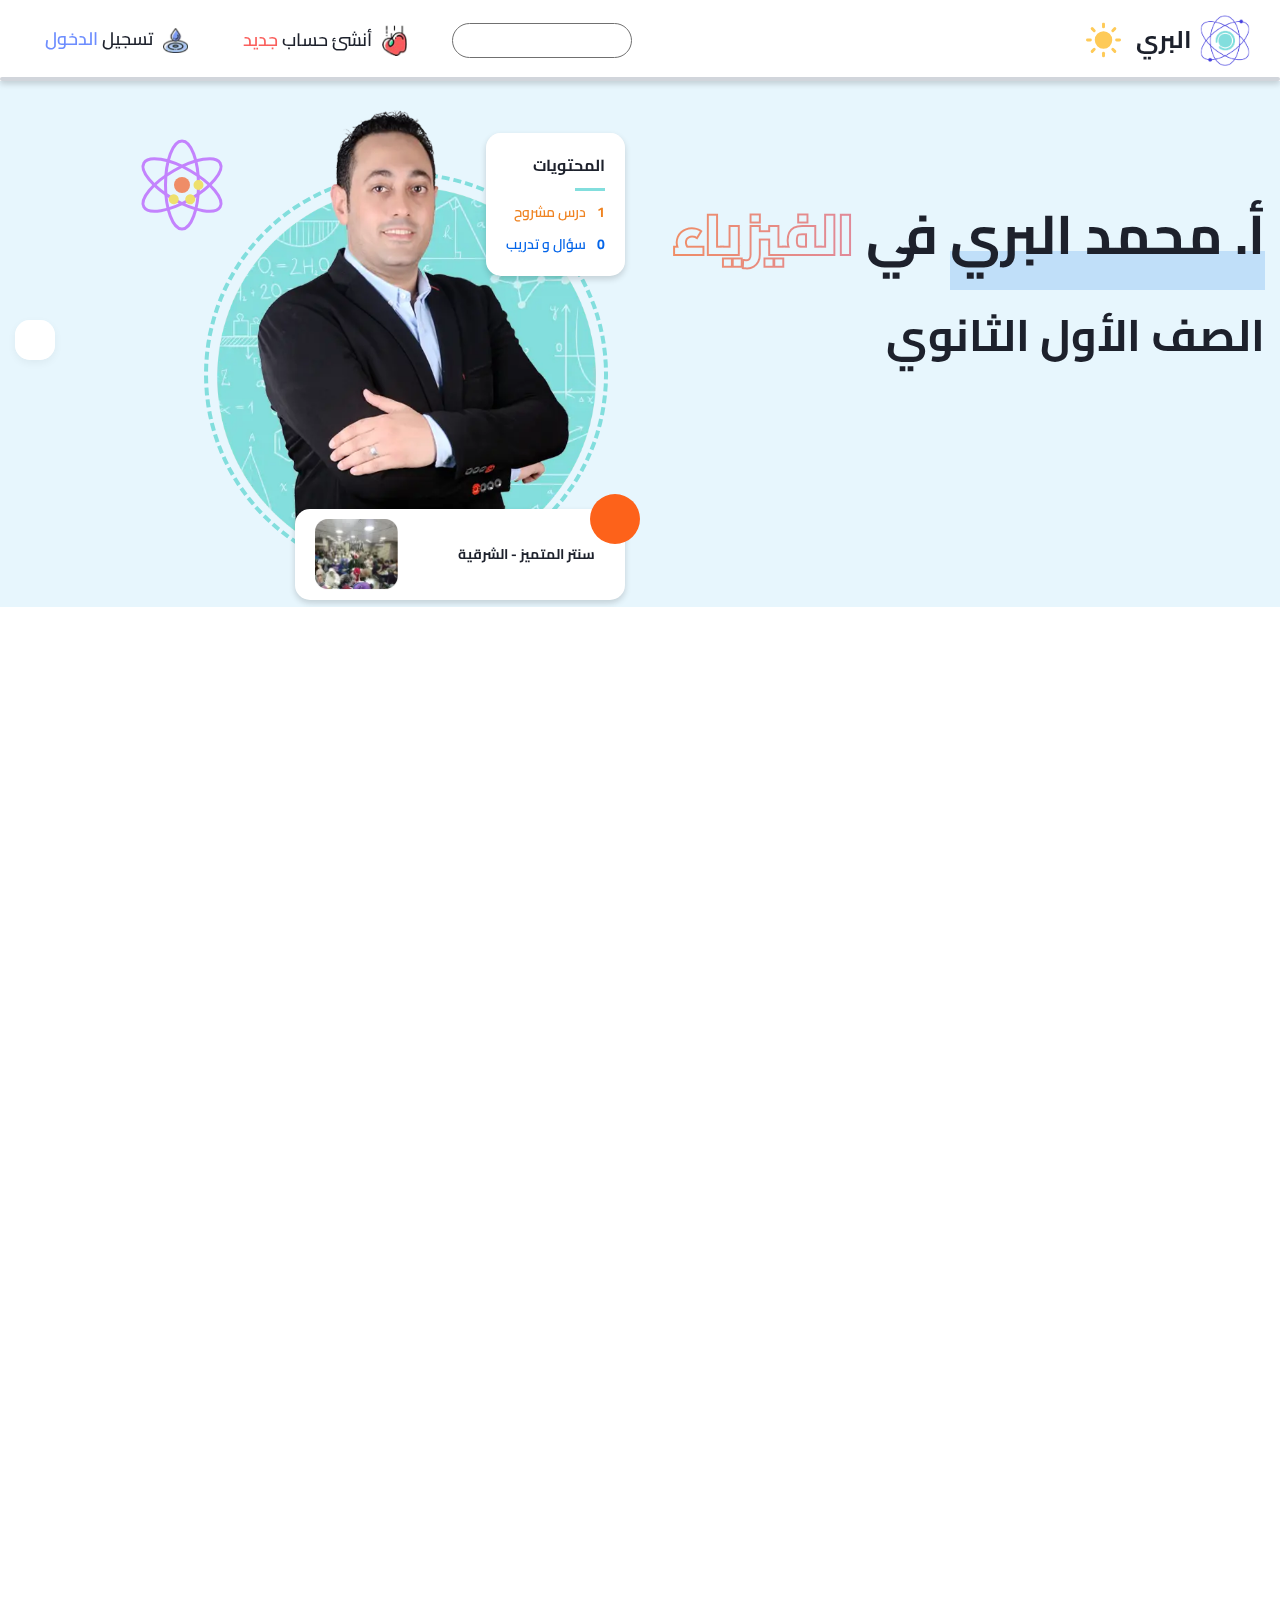
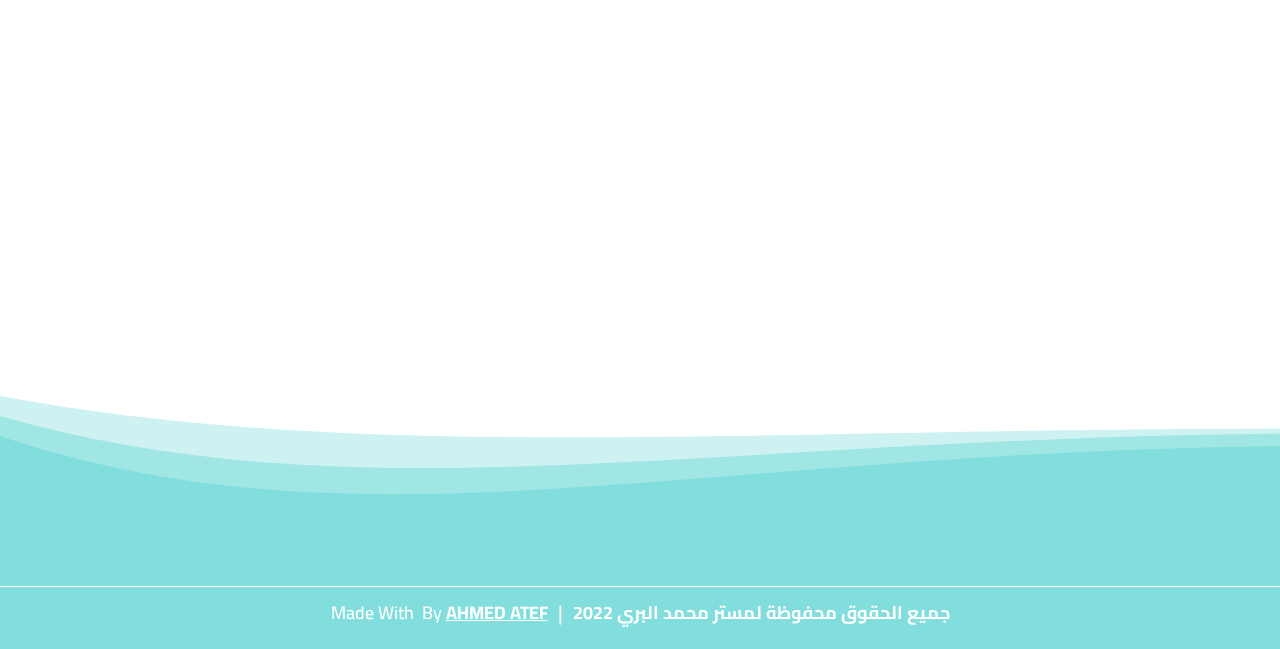
==== commit fe5c8919: "Update index.html" ====
--- a/index.html
+++ b/index.html
@@ -668,7 +668,7 @@
                     Made with
                     <span class='heart'><i class="fa-solid fa-heart"></i></span>
                     By
-                    <a href="https://www.facebook.com/Zircon-EG-101399962387593">Zircon Tech</a>
+                    <a href="#">AHMED ATEF</a>
                 </p>
             </div>
         </div>
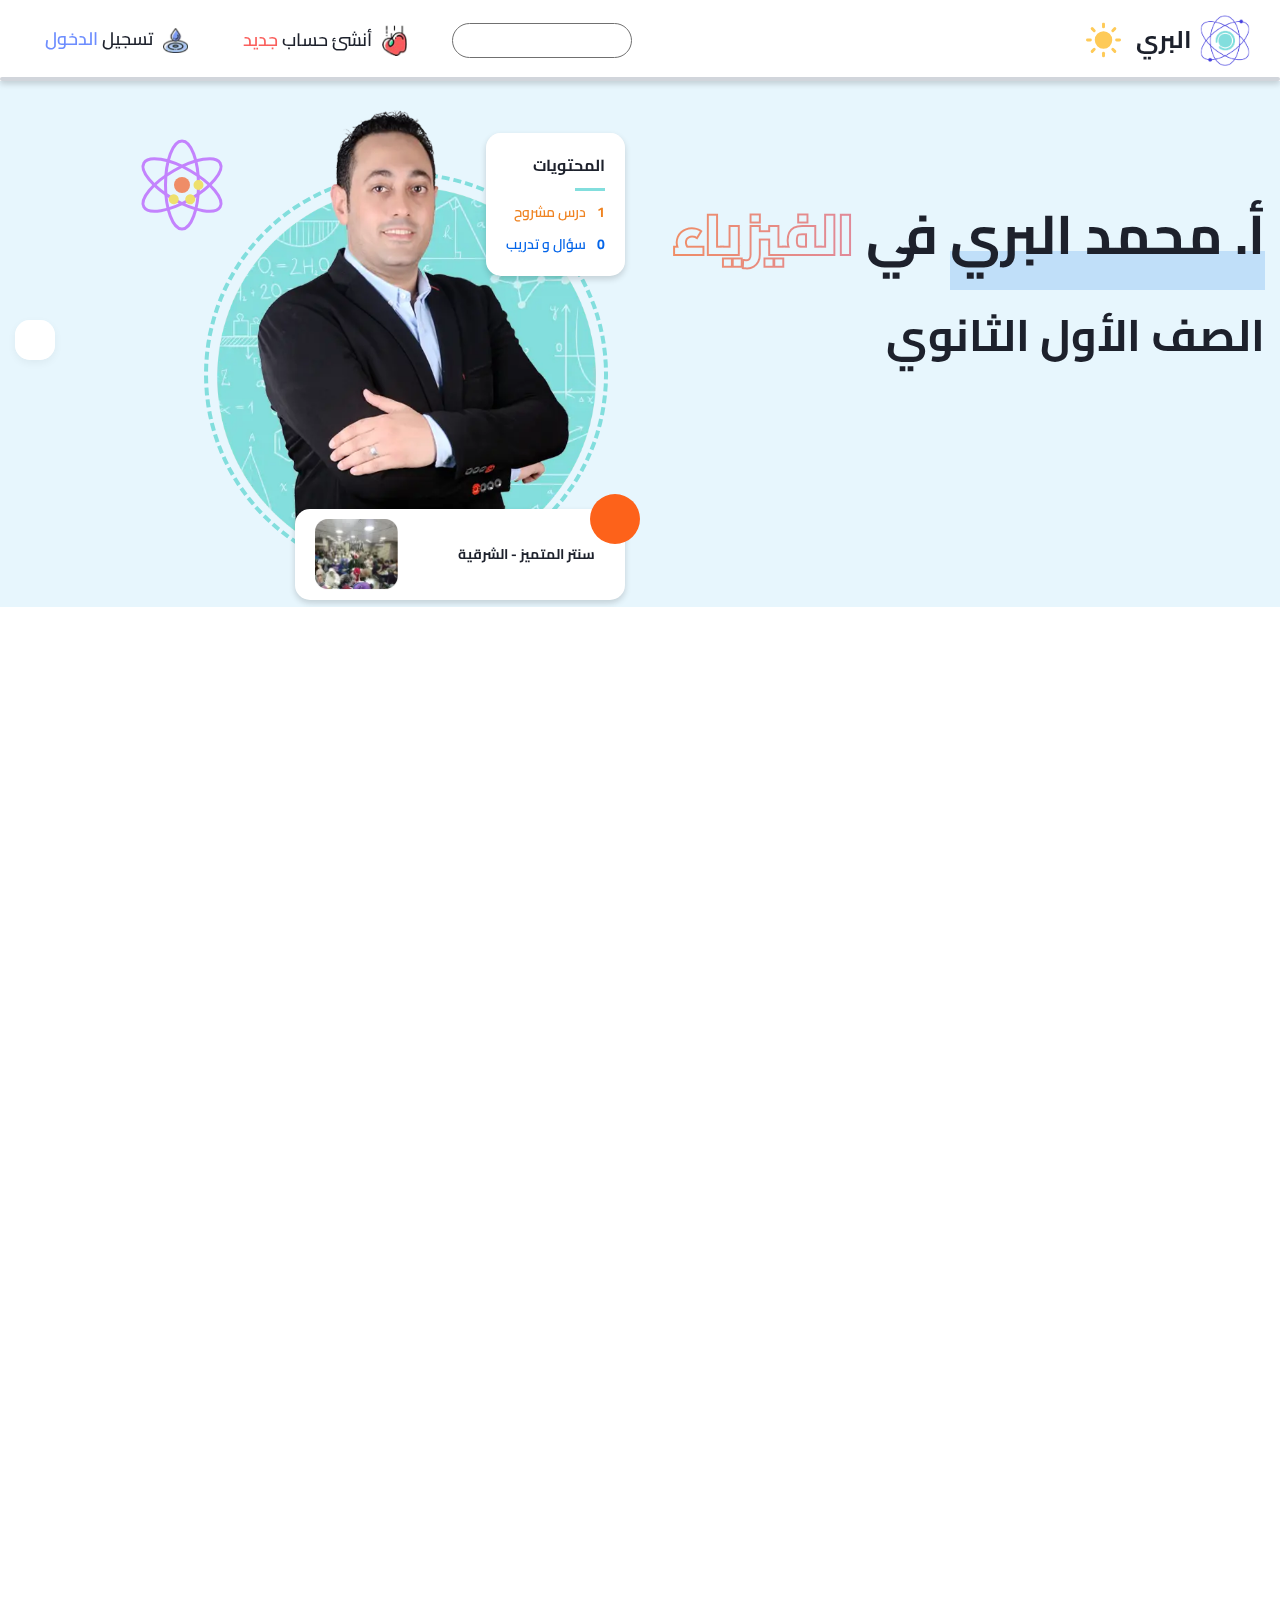
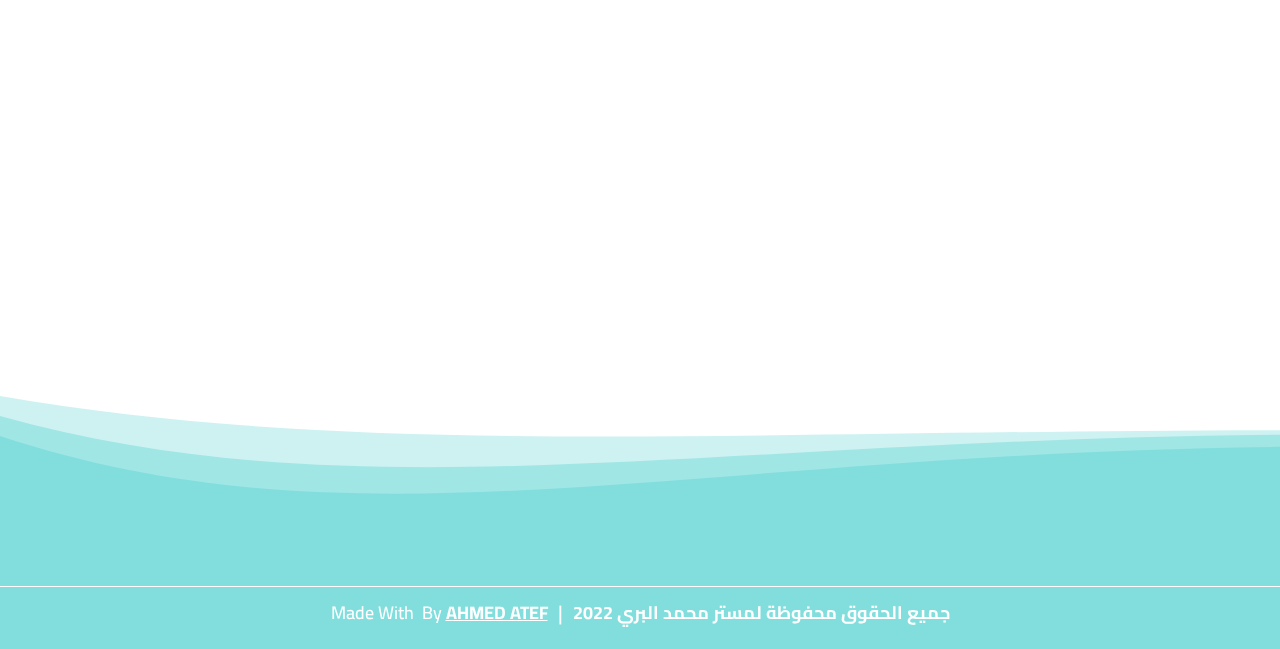
==== commit 3e552da7: "Update index.html" ====
--- a/index.html
+++ b/index.html
@@ -373,35 +373,7 @@
                                     </div>
                                 </a>
                             </div>
-                                                                                                <div class="col-lg-3 col-sm-6  _fromDown" data-sal="fade"
-                                 data-sal-delay="0" data-sal-easing="ease-out-back" data-sal-duration="1800">
-                                <a class="latestCard grade1"
-                                   href='lectures/fydyo-tasysy-lgmyaa-alsfof-alaol-althanoy-althoylat-alsygh-almaayary.html'>
-                                    <div class="cardGrade">
-                                        الصف الأول الثانوي
-                                    </div>
-                                    <div class="image">
-                                        <img src="admin/assets/imgs/lecture-holder.png" alt="">
-                                    </div>
-                                    <div class="content">
-                                        <div class="lessonsCount">
-                                            <span class='cardIcon'><i class="fa-solid fa-book"></i></span>
-                                            <span class='cardLessonsCount'>0 درس</span>
-                                        </div>
-                                        <h3 class="monthName">فيديو تأسيسي لجميع الصفوف</h3>
-                                        <div class="details">
-                                            <div class="detailItem">
-                                                <span class='cardPrice'>0</span>
-                                                <span>ج.م</span>
-                                            </div>
-                                            <div class="detailItem users">
-                                                <span><i class="fa-solid fa-user"></i></span>
-                                                <span>12</span>
-                                            </div>
-                                        </div>
-                                    </div>
-                                </a>
-                            </div>
+                                                                                          
                                                                                                 <div class="col-lg-3 col-sm-6  _fromUp" data-sal="fade"
                                  data-sal-delay="0" data-sal-easing="ease-out-back" data-sal-duration="1800">
                                 <a class="latestCard grade1"
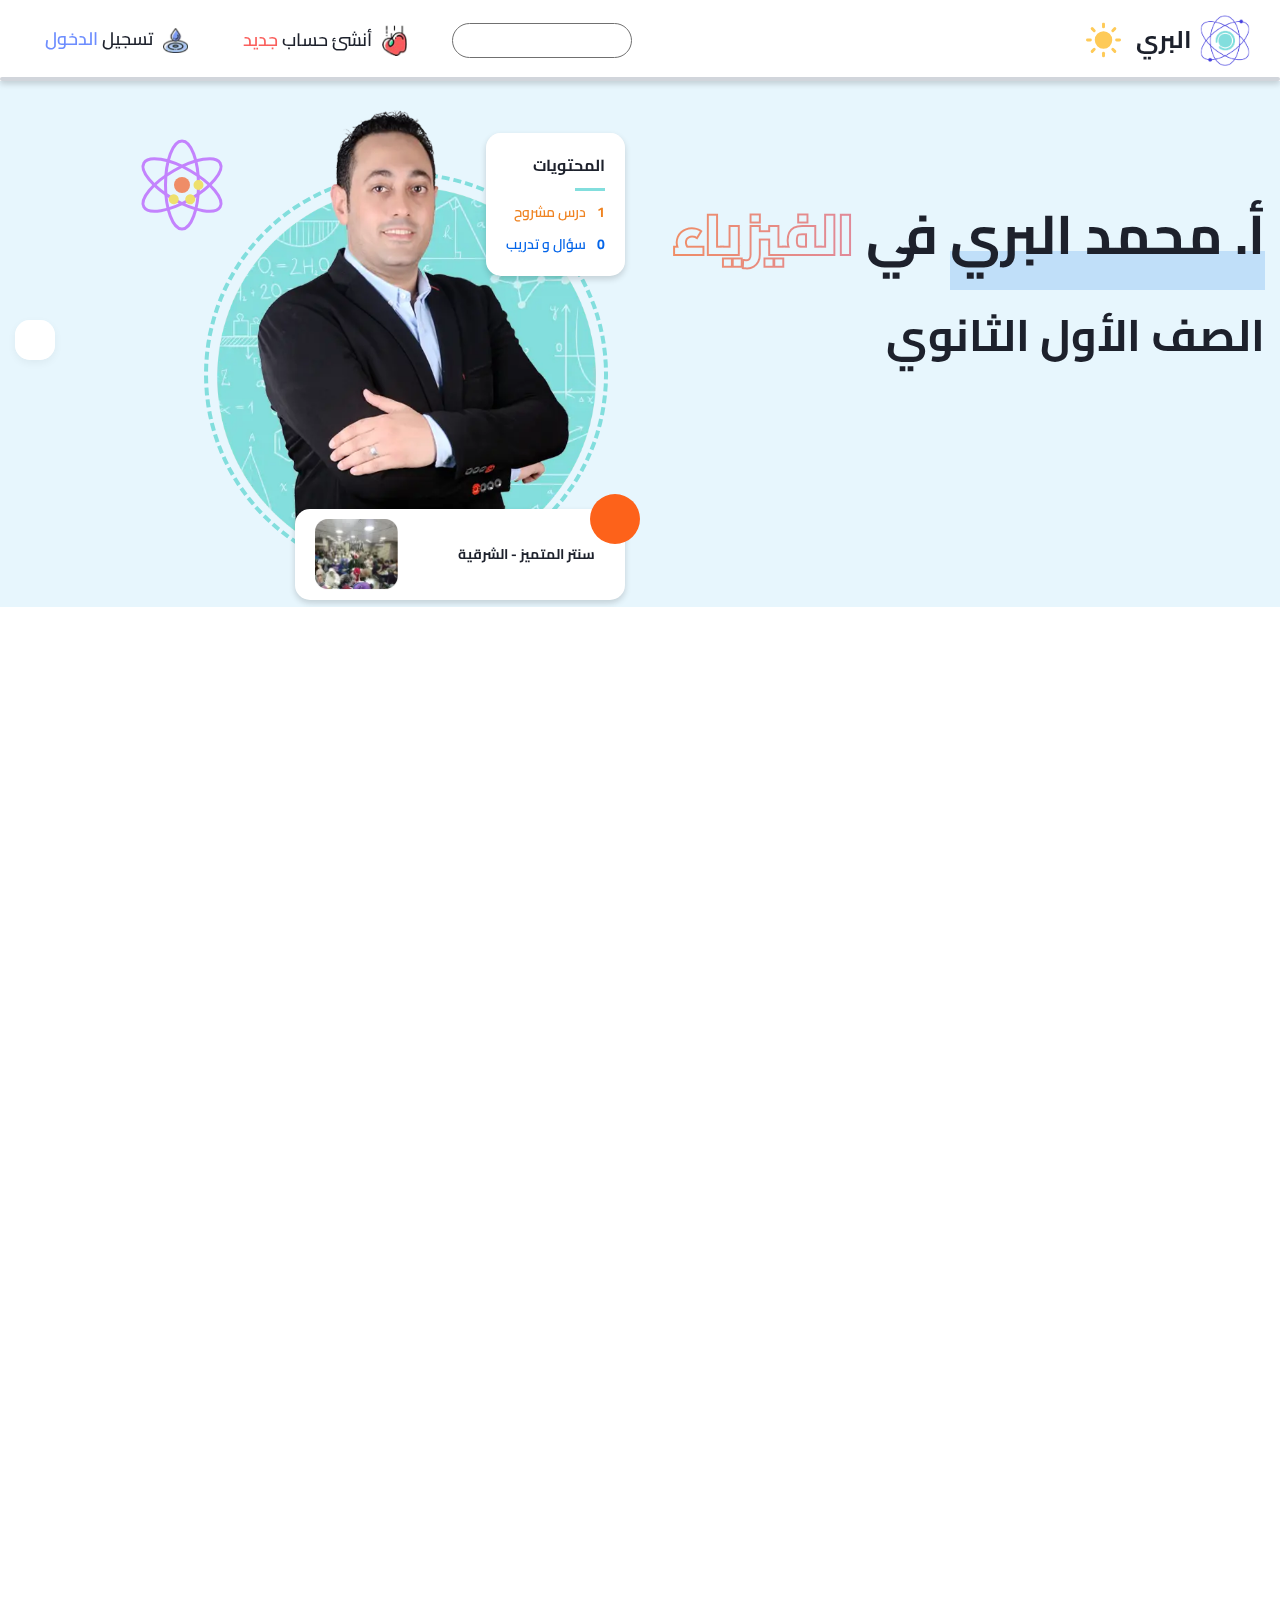
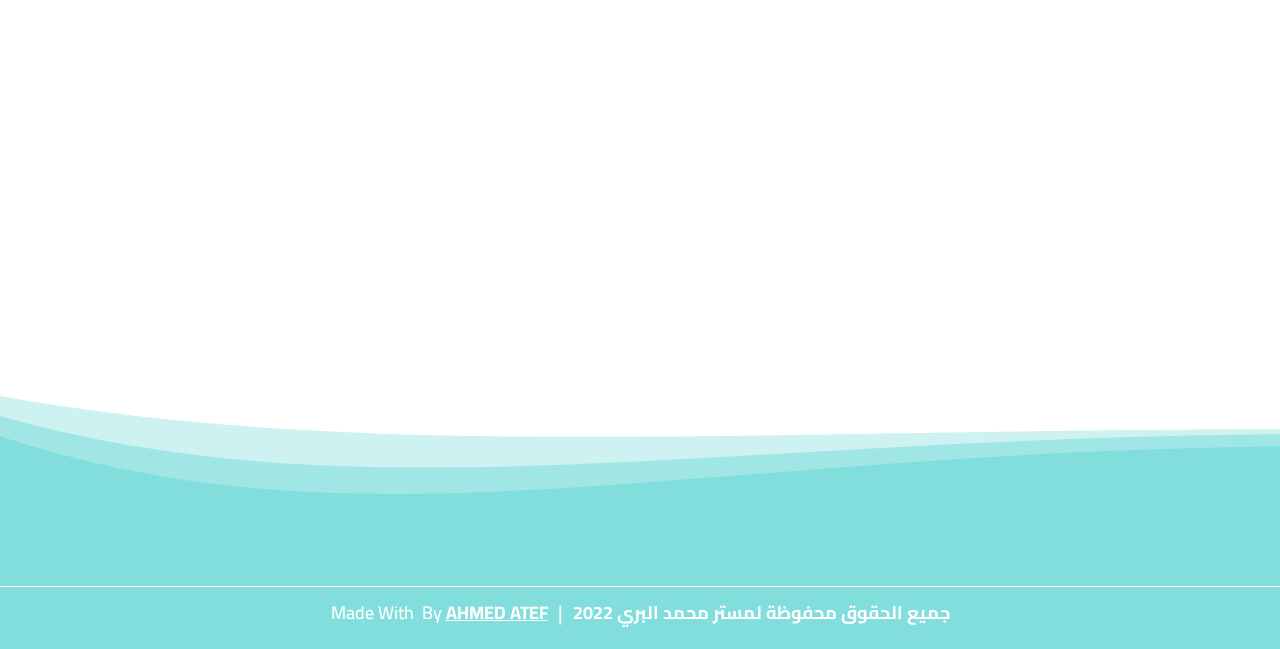
==== commit 6863547d: "Update index.html" ====
--- a/index.html
+++ b/index.html
@@ -374,64 +374,8 @@
                                 </a>
                             </div>
                                                                                           
-                                                                                                <div class="col-lg-3 col-sm-6  _fromUp" data-sal="fade"
-                                 data-sal-delay="0" data-sal-easing="ease-out-back" data-sal-duration="1800">
-                                <a class="latestCard grade1"
-                                   href='lectures/shrh-aldrs-alaol-alkyas-alfyzyayy-alkyas-alfyzyayy-althoylat-alsygh-almaayary.html'>
-                                    <div class="cardGrade">
-                                        الصف الأول الثانوي
-                                    </div>
-                                    <div class="image">
-                                        <img src="admin/assets/imgs/lecture-holder.png" alt="">
-                                    </div>
-                                    <div class="content">
-                                        <div class="lessonsCount">
-                                            <span class='cardIcon'><i class="fa-solid fa-book"></i></span>
-                                            <span class='cardLessonsCount'>0 درس</span>
-                                        </div>
-                                        <h3 class="monthName">شرح الدرس الأول (القياس الفيزيائي)</h3>
-                                        <div class="details">
-                                            <div class="detailItem">
-                                                <span class='cardPrice'>0</span>
-                                                <span>ج.م</span>
-                                            </div>
-                                            <div class="detailItem users">
-                                                <span><i class="fa-solid fa-user"></i></span>
-                                                <span>5</span>
-                                            </div>
-                                        </div>
-                                    </div>
-                                </a>
-                            </div>
-                                                                                                <div class="col-lg-3 col-sm-6  _fromLeft" data-sal="fade"
-                                 data-sal-delay="0" data-sal-easing="ease-out-back" data-sal-duration="1800">
-                                <a class="latestCard grade1"
-                                   href='lectures/hl-shhr-aghsts-mn-ktab-thyta-fy-alfyzyaaa-albry-alfyzyaaa-bbsat-adoat-alkyas-ohdat-alkyas-alkmyat-al.html'>
-                                    <div class="cardGrade">
-                                        الصف الأول الثانوي
-                                    </div>
-                                    <div class="image">
-                                        <img src="admin/assets/imgs/lecture-holder.png" alt="">
-                                    </div>
-                                    <div class="content">
-                                        <div class="lessonsCount">
-                                            <span class='cardIcon'><i class="fa-solid fa-book"></i></span>
-                                            <span class='cardLessonsCount'>1 درس</span>
-                                        </div>
-                                        <h3 class="monthName">حل شهر أغسطس من كتاب ثيتا في الفيزياء</h3>
-                                        <div class="details">
-                                            <div class="detailItem">
-                                                <span class='cardPrice'>0</span>
-                                                <span>ج.م</span>
-                                            </div>
-                                            <div class="detailItem users">
-                                                <span><i class="fa-solid fa-user"></i></span>
-                                                <span>5</span>
-                                            </div>
-                                        </div>
-                                    </div>
-                                </a>
-                            </div>
+                                                                                          
+                                                                                          
                                                                         </div>
         </div>
     </section>
